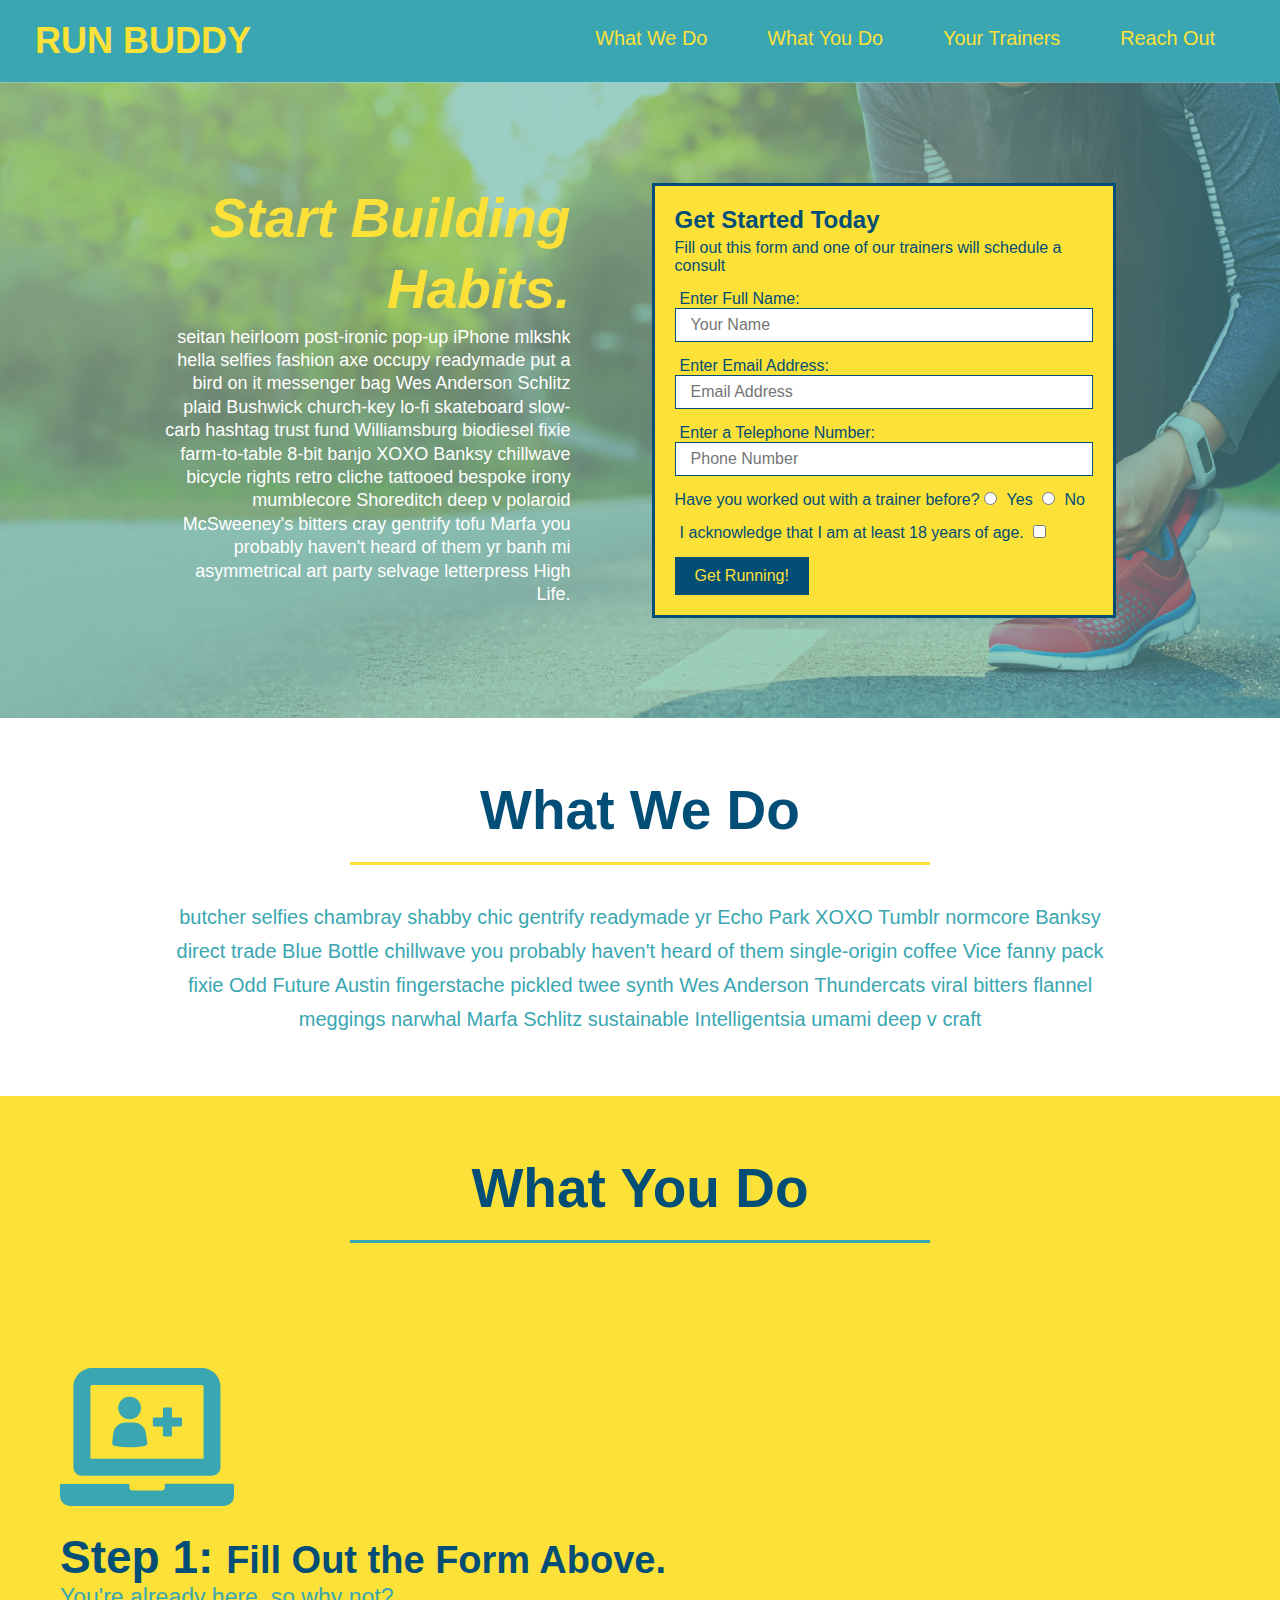
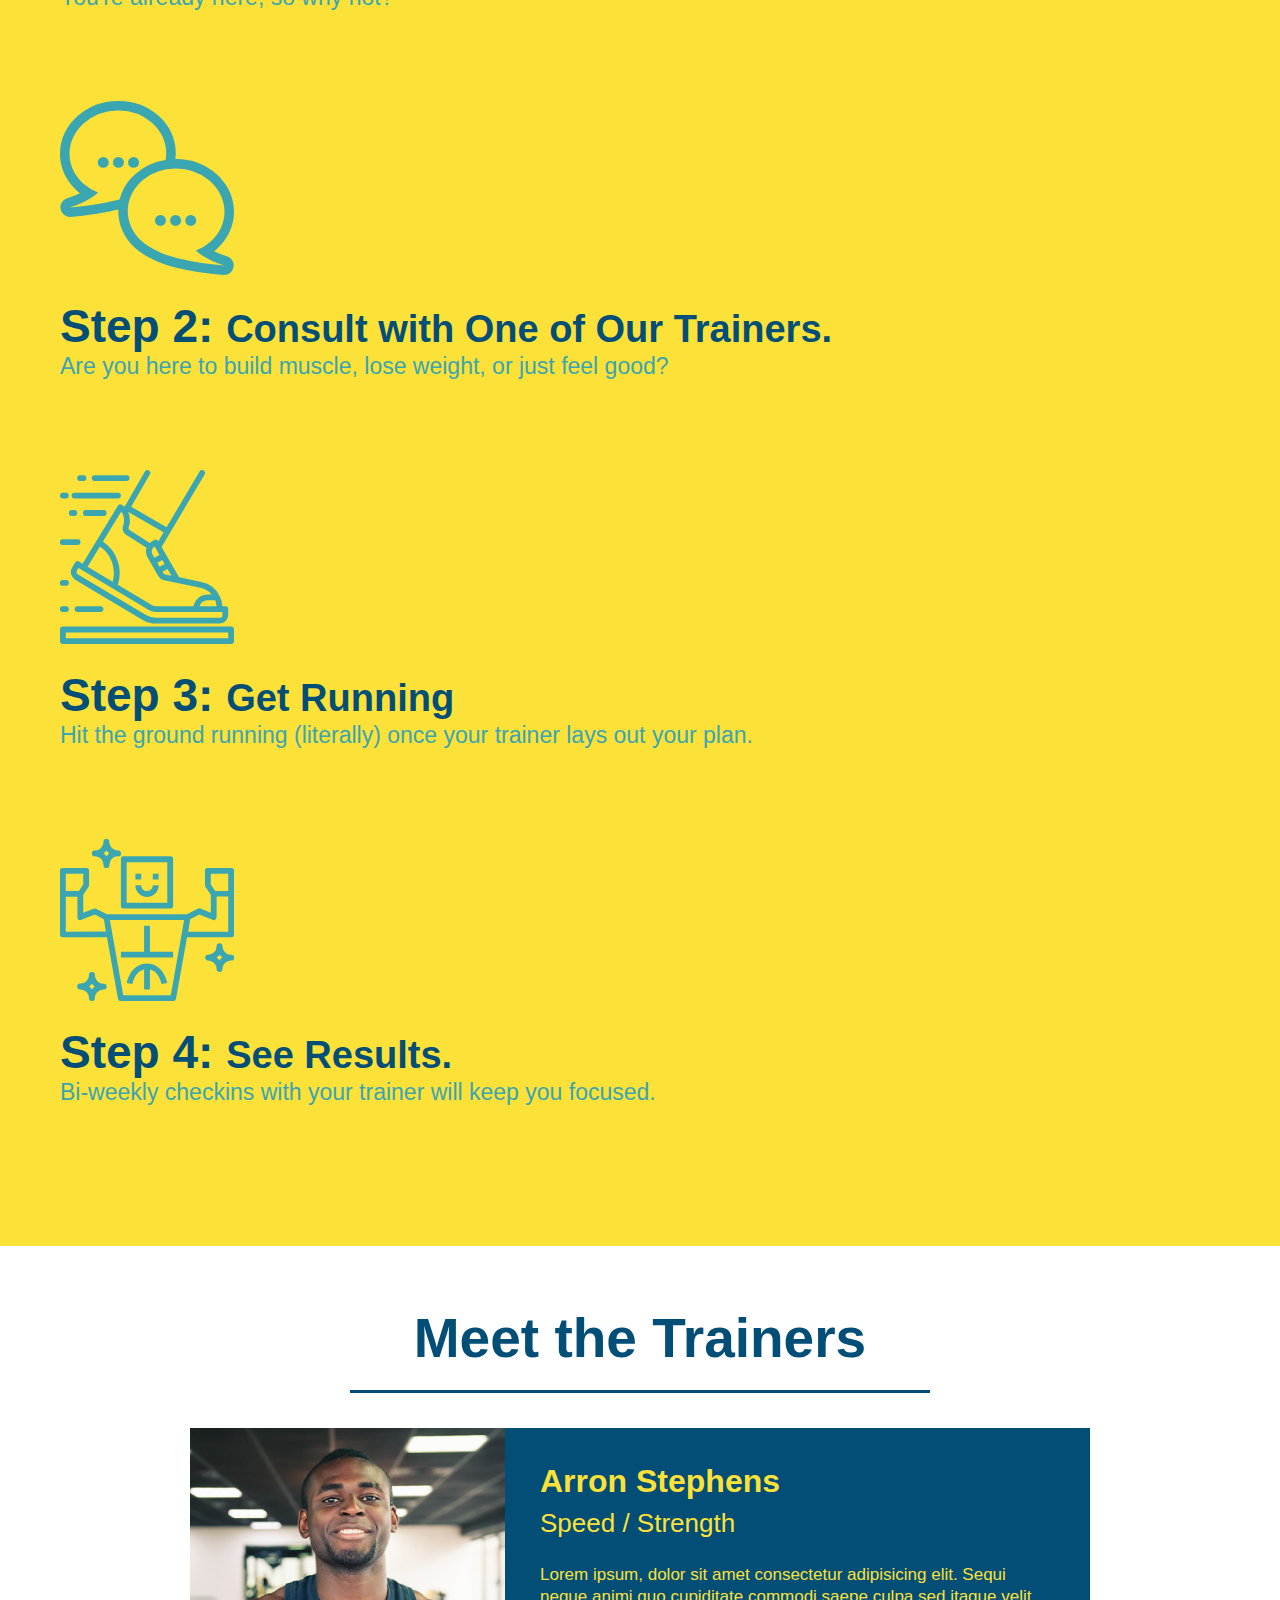
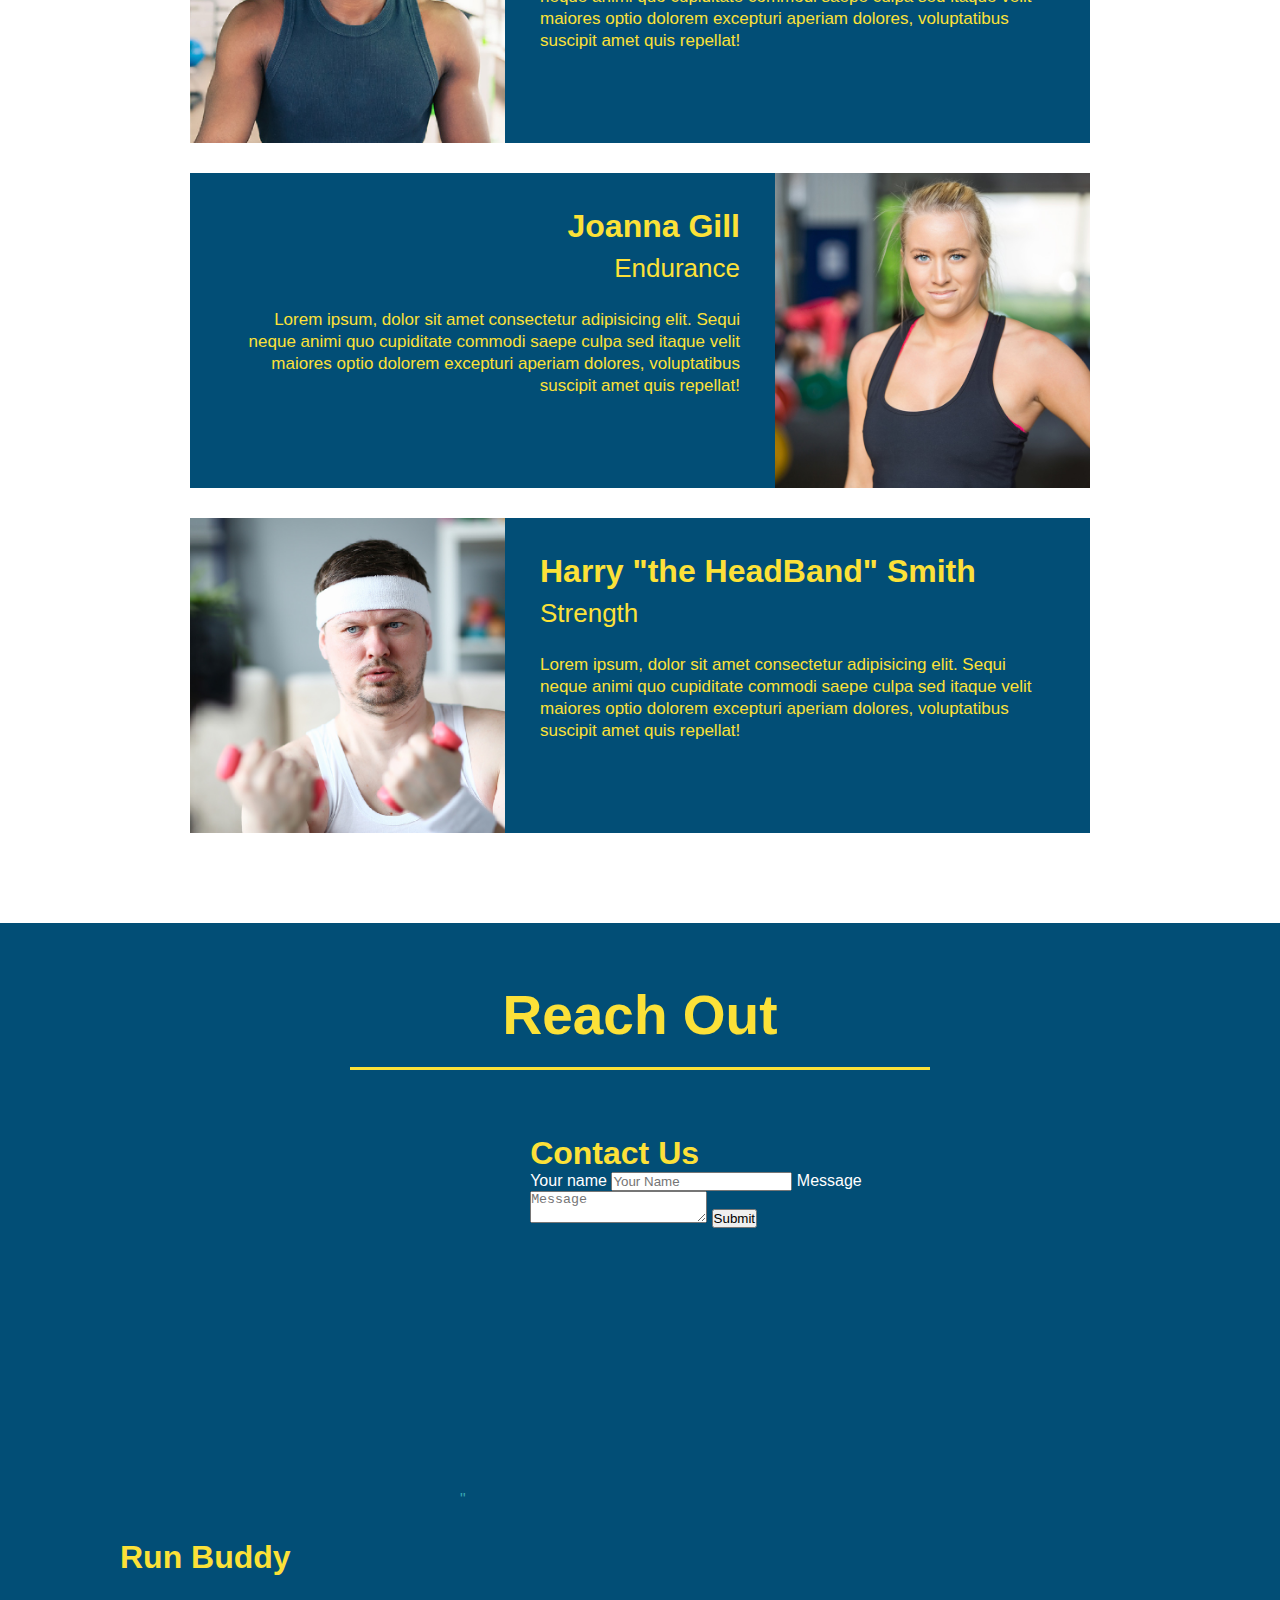
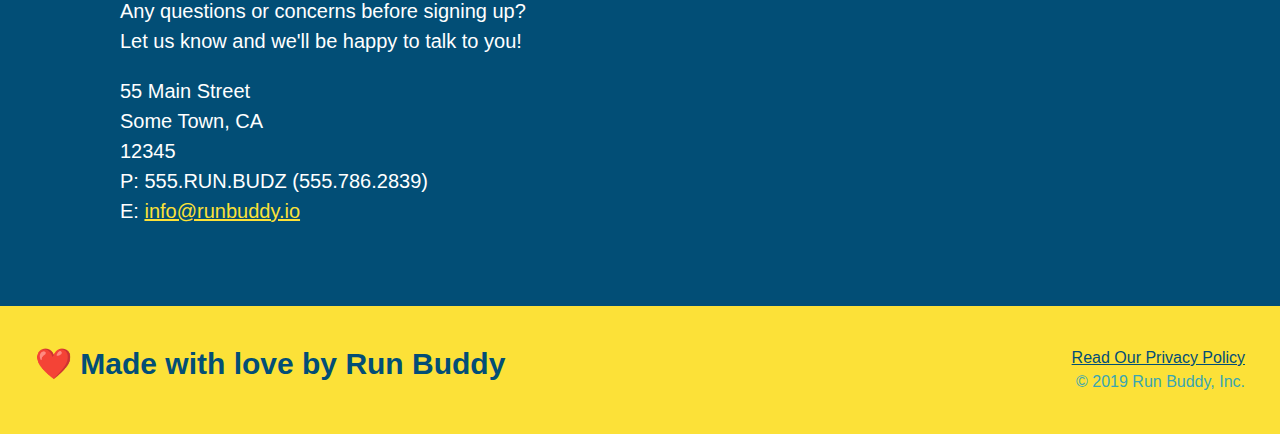
==== index.html @ e4e7d2ee "add flexbox to the section titles" ====
<!DOCTYPE html>
<html lang="en">
    <head> 
        <meta charset="UTF-8" />
        <title>Run Buddy</title>
        <link rel="stylesheet" href="./assets/css/style.css" />
    </head>

    <body>
        <!--Navigation-->
        <header>
            <h1>
                <a href="/">
                RUN BUDDY
                </a>
            </h1>
            <nav>
                <!-- Unordered List Element-->
                <ul>
                    <!-- List Item Element -->
                    <li>
                        <!-- Anchor Element -->
                        <a href="#what-we-do">What We Do</a>
                    </li>
                    <li>
                        <a href="#what-you-do">What You Do</a>
                    </li>
                    <li>
                        <a href="#your-trainers">Your Trainers</a>
                    </li>
                    <li>
                        <a href="#reach-out">Reach Out</a>
                    </li>
                </ul>
            </nav>
        </header>

        <!--hero/jumbotron-->
        <section class="hero">
            <div class="hero-cta">
                <h2>Start Building Habits.</h2>
                <p>seitan heirloom post-ironic pop-up iPhone mlkshk hella selfies fashion axe occupy readymade put a bird on it 
                    messenger bag Wes Anderson Schlitz plaid Bushwick church-key lo-fi skateboard slow-carb hashtag trust fund 
                    Williamsburg biodiesel fixie farm-to-table 8-bit banjo XOXO Banksy chillwave bicycle rights retro cliche 
                    tattooed bespoke irony mumblecore Shoreditch deep v polaroid McSweeney's bitters cray gentrify tofu Marfa 
                    you probably haven't heard of them yr banh mi asymmetrical art party selvage letterpress High Life.
                </p>
            </div>

            <div class="hero-form">
                <h3>Get Started Today</h3>
                <p>Fill out this form and one of our trainers will schedule a consult</p>
            <!--Add Form Element-->
            <form>
                <label for="name">Enter Full Name:</label>
                <input type="text" placeholder="Your Name" name="name" id="name" class="form-input" >
                <label for="email">Enter Email Address:</label>
                <input type="email" placeholder="Email Address" name="email" id="email" class="form-input" >
                <label for="phone">Enter a Telephone Number:</label>
                <input type="tel" placeholder="Phone Number" name="phone" id="phone" class="form-input">
                <p>
                    Have you worked out with a trainer before?
                    <input type="radio" name="trainer-confirm" id="trainer-yes" />
                    <label for="trainer-yes">Yes</label>
                    <input type="radio" name="trainer-confirm" id="trainer-no" />
                    <label for="trainer-no">No</label>
                </p>
                <p>
                    <label for="checkbox" >I acknowledge that I am at least 18 years of age.</label>
                    <input type="checkbox" name="age-confirm" id="checkbox" />
                </p>
                <button type="submit">
                    Get Running!
                </button>
            </form>
            </div>
        </section>
        <!--End of Hero Section-->

        <!--"What We Do" section -->
        <section id="what-we-do" class="intro">
            <div class="flex-row">
                <h2 class="section-title primary-border">
                    What We Do
                </h2>
            </div>

            <div class="flex-row">
                <p>
                    butcher selfies chambray shabby chic gentrify readymade yr Echo Park XOXO Tumblr normcore Banksy direct trade Blue Bottle chillwave you probably haven't heard of them single-origin coffee Vice fanny pack fixie Odd Future Austin fingerstache pickled twee synth Wes Anderson Thundercats viral bitters flannel meggings narwhal Marfa Schlitz sustainable Intelligentsia umami deep v craft
                 </p>
            </div>
        </section>

        <!--"What You Do" section-->
        <section id="What-yo-do" class="steps">
            <div class="flex-row">
                <h2 class="section-title secondary-border">
                    What You Do
                </h2>
            </div>  

            <div>
                <img src= "./assets/images/step-1.svg" alt="" />
                <h3>Step 1: <span>Fill Out the Form Above.</span></h3>
                <p>You're already here, so why not?</p>
            </div>

            <div>
                 <img src= "./assets/images/step-2.svg" alt="" />
                <h3>Step 2: <span>Consult with One of Our Trainers.</span></h3>
                <p>Are you here to build muscle, lose weight, or just feel good?</p>
            </div>

            <div>
                 <img src= "./assets/images/step-3.svg" alt="" />
                <h3>Step 3: <span>Get Running</span></h3>
                <p>Hit the ground running (literally) once your trainer lays out your plan.</p>
            </div>

            <div>
                 <img src= "./assets/images/step-4.svg" alt="" />
                <h3>Step 4: <span>See Results.</span></h3>
                <p>Bi-weekly checkins with your trainer will keep you focused.</p>
            </div>
        </section>

        <!--"Meet the Trainers" section-->
        <section id="your-trainers" class="trainers">
            <div class="flex-row">
                <h2 class="section-title primary-boarder">
                    Meet the Trainers
                </h2>
            </div>
            <!--"First Trainer Bio"-->
            <article class="trainer">
                <img src="./assets/images/trainer-1.jpg" alt="Arron Stephens in his workout clothes, ready to pump iron" />
                <div class="trainer-bio text-left">
                    <h3>Arron Stephens</h3>
                    <h4>Speed / Strength</h4>
                    <p>
                        Lorem ipsum, dolor sit amet consectetur adipisicing elit. Sequi neque animi quo cupiditate commodi saepe culpa sed
                        itaque velit maiores optio dolorem excepturi aperiam dolores, voluptatibus suscipit amet quis repellat!
                    </p>
                </div>
            </article>
            <!--Second Trainer Bio-->
            <article class="trainer">
                <div class="trainer-bio text-right">
                    <h3>Joanna Gill</h3>
                    <h4>Endurance</h4>
                    <p>
                        Lorem ipsum, dolor sit amet consectetur adipisicing elit. Sequi neque animi quo cupiditate commodi saepe culpa sed
                        itaque velit maiores optio dolorem excepturi aperiam dolores, voluptatibus suscipit amet quis repellat!
                    </p>
                </div>
                <img src="./assets/images/trainer-2.jpg" alt="Joanna Gill cooling off after a workout" />
            </article>

            <!--Third Trainer Bio-->
            <article class="trainer">
                <img src="./assets/images/trainer-3.jpg" alt="Harry Smith wearing a headband and lifting comically small pink weights" />
                <div class="trainer-bio text-left">
                    <h3>Harry "the HeadBand" Smith </h3>
                    <h4>Strength</h4>
                    <p>
                        Lorem ipsum, dolor sit amet consectetur adipisicing elit. Sequi neque animi quo cupiditate commodi saepe culpa sed
                        itaque velit maiores optio dolorem excepturi aperiam dolores, voluptatibus suscipit amet quis repellat! 
                    </p>
                </div>
            </article>
        </section>

        <!--"Reach Out" Section-->
        <section id="reach-out" class="contact">
            <div class="flex-row">
                <h2 class="section-title secondary-boarder">
                    Reach Out
                </h2>
            </div>
            
            <div class="contact-info">
                <iframe 
                    src=https://www.google.com/maps/embed?pb=!1m18!1m12!1m3!1d3047.039536191549!2d-85.78601728474898!3d40.208183479389994!2m3!1f0!2f0!3f0!3m2!1i1024!2i768!4f13.1!3m3!1m2!1s0x8814c2c112f967c1%3A0xaa26727227b120d8!2s5912%20W%20700%20N%2C%20Frankton%2C%20IN%2046044!5e0!3m2!1sen!2sus!4v1618188707488!5m2!1sen!2sus"
                    width="600" 
                    height="450" 
                    style="border:0;" 
                    allowfullscreen="" 
                    loading="lazy">
                </iframe>"

                <div class="contact-form">
                    <h3>
                        Contact Us
                    </h3>
                    <form>
                        <label for="contact-name">Your name</label>
                        <input type="text" id="contact-name" placeholder="Your Name" />

                        <label for="contact-message">Message</label>
                        <textarea id="contact-message" placeholder="Message"></textarea>

                        <button type="submit">Submit</button>
                    </form>
                </div>

                <div>
                    <h3>Run Buddy</h3>
                    <p>
                        Any questions or concerns before signing up?
                    <br />
                        Let us know and we'll be happy to talk to you!
                    </p>

                    <address>
                        55 Main Street <br/>
                        Some Town, CA <br/>
                        12345<br />
                        P: 555.RUN.BUDZ (555.786.2839)<br/>
                        E: <a href="mailto:info@runbuddy.io">info@runbuddy.io</a>
                </address>
                
                </div>
            </div>
        </section>

        <!--Footer-->
        <footer>
            <h2>❤️ Made with love by Run Buddy</h2>
            <div>
               <a href="./privacy-policy.html">Read Our Privacy Policy</a><br />
               &copy; 2019 Run Buddy, Inc.
            </div>
        </footer>
    </body>
</html>
---- assets/css/style.css ----
* {
    margin: 0;
    padding: 0;
    box-sizing: border-box;
}
body {
    /* more on this crazy alphanumerical value in a minute! */
    color: #39a6b2;
    font-family: Helvetica, Arial, sans-serif;
}

/* Apply styes to <header> */
header {
    padding: 20px 35px;
    background-color: #39a6b2;
    display: flex;
    justify-content: space-between;
    flex-wrap: wrap;
}

header h1 {
    font-weight: bold;
    font-size: 36px;
    color: #fce138;
    margin: 0;
}

header a {
    text-decoration: none;
    color: #fce138;
}

header nav {
    margin: 7px 0;
}

header nav ul {
    display: flex;
    flex-wrap: wrap;
    justify-content: space-between;
    align-items: center;
    list-style: none;
}

header nav ul li a {
    margin: 0 30px;
    font-weight: lighter;
    font-size: 1.55vw;
}

footer {
    background: #fce138;
    width: 100%;
    padding: 40px 35px;
    display: flex;
    justify-content: space-between;
    flex-wrap: wrap;
}

footer h2 {
    color: #024e76;
    font-size: 30px;
    margin: 0;
}

footer div {
    line-height: 1.5;
    text-align: right;
}

footer a {
    color: #024e76;
}

section {
    padding: 60px;
}

/* Start of Hero Style */
.hero {
    background-image: url("../images/hero-bg.jpg");
    background-size: cover;
    background-position: center; 
    display: flex;
    justify-content: center;
    flex-wrap: wrap;
}
/* End of Hero Style */

/* Hero-CTA Style */
.hero-cta {
    width: 35%;
    text-align: right;
    margin: 3.5%;
    color: #fff;
    font-size: 18px;
    line-height: 1.3;
}
/* End of Hero-cta Style */

.hero-cta h2 {
    font-style: italic;
    font-size: 55px;
    color: #fce138;
}

/*Start of Hero-Form Style */
.hero-form {
    border: 3px solid #024e76;
    background-color: #fce138;
    padding: 20px;
    color: #024e76;
    width: 40%;
    margin: 3.5%;
}
/*End of Hero-Form Style */

/*Start of Hero Form <h3> Styling */
.hero-form h3 {
    font-size: 24px;
    margin: 0;
}

.hero-form p {
    margin: 5px 0 15px 0;
}

.form-input {
    border: 1px solid #024e76;
    display: block;
    padding: 7px 15px;
    font-size: 16px;
    color: #024e76;
    width: 100%;
    margin-bottom: 15px;
}

.hero-form label {
    margin: 0 5px;
}

.hero-form button {
    color:#fce138;
    background-color: #024e76;
    border: none;
    padding: 10px 20px;
    font-size: 16px;
}
/* Hero Styles End */

/*What We Do Section Start */

.intro p {
    line-height: 1.7;
    color: #39a6b2;
    width: 80%;
    font-size: 20px;
    margin: 0 auto;
    text-align: center;
}

.steps {
    background: #fce138;
}

.steps div {
    margin-bottom: 80px;
}

.steps img {
    width: 15%;
    margin: 10px 0;
}

.steps h3 {
    color: #024e76;
    font-size: 46px;
    margin-top: 10px;
}

.steps p {
    color: #39a6b2;
    font-size: 23px;
}

.steps span {
    font-size: 38px;
}

.section-title {
    font-size: 55px;
    color: #024e76;
    border-bottom: 3px solid;
    padding-bottom: 20px;
    text-align: center;
    margin: 0 auto 35px auto;
    width: 50%;
}

.primary-border {
    border-color: #fce138;
}

.secondary-border {
    border-color: #39a6b2;
}

.trainer {
    width: 900px;
    margin: 0 auto 30px auto;
    background: #024e76;
    color: #fce138;
    overflow:auto;
}

.trainer img {
    width: 35%;
    float: left;
}

.trainer-bio {
    padding: 35px;
    float: left;
    width: 65%;
}

.trainer-bio h3 {
    font-size: 32px;
    margin-bottom: 8px;
}

.trainer-bio h4 {
    font-weight: lighter;
    font-size: 26px;
    margin-bottom: 25px;
}

.trainer-bio p {
    font-size: 17px;
    line-height: 1.3;
}

.text-left {
    text-align: left;
}

.text-right {
    text-align: right;
}

.flex-row {
    display: flex;
}

/*Reach Out Styles Start */
.contact {
    background: #024e76;
}

.contact h2 {
    color: #fce138;
}

.contact-info iframe {
    width: 400px;
    height: 400px;
}

.contact-info div {
    width: 410px;
    display: inline-block;
    vertical-align: top;
    text-align: left;
    margin: 30px 0 0 60px;
    color: white;
}
.contact-info h3 {
    color: #fce138;
    font-size: 32px;
}

.contact-info p, 
.contact-info address {
    margin: 20px 0;
    line-height: 1.5;
    font-size: 20px;
    font-style: normal;
}

.contact-info a {
    color: #fce138;
}

/* Reach Out Styles End */
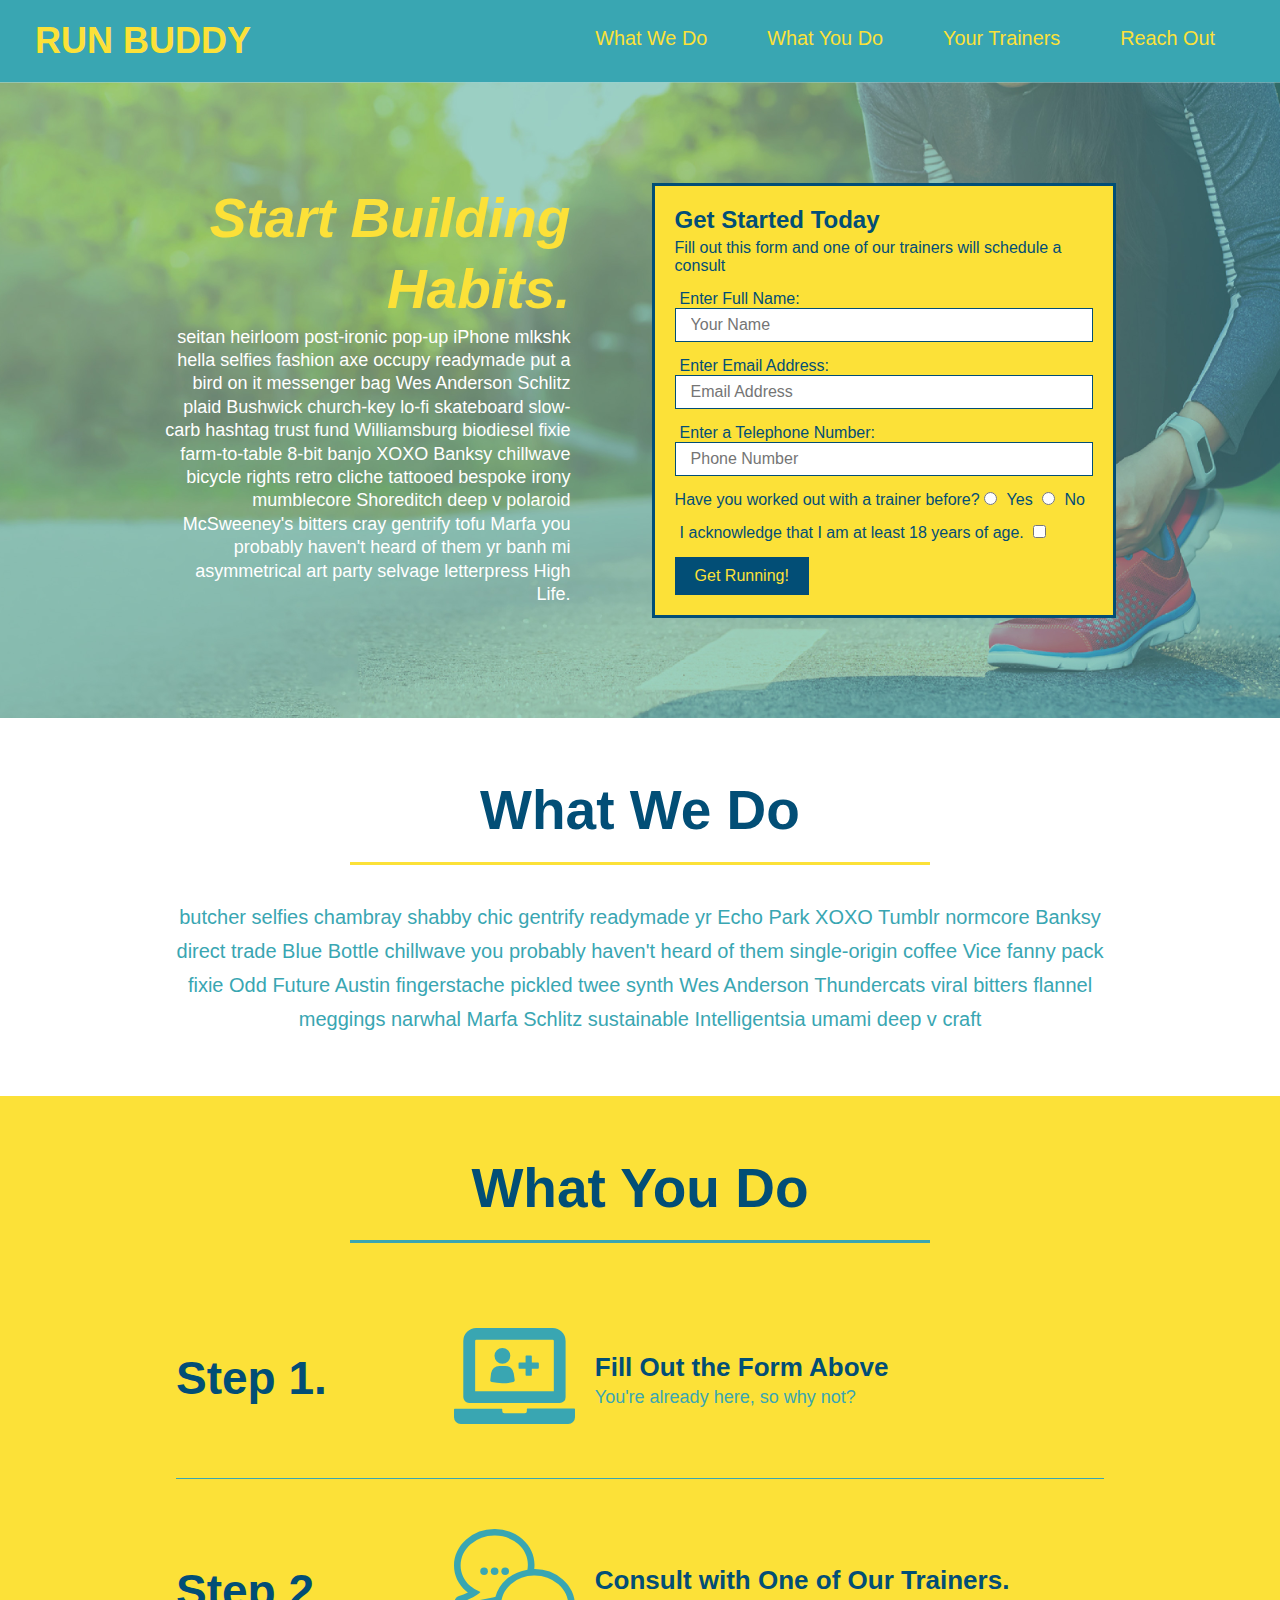
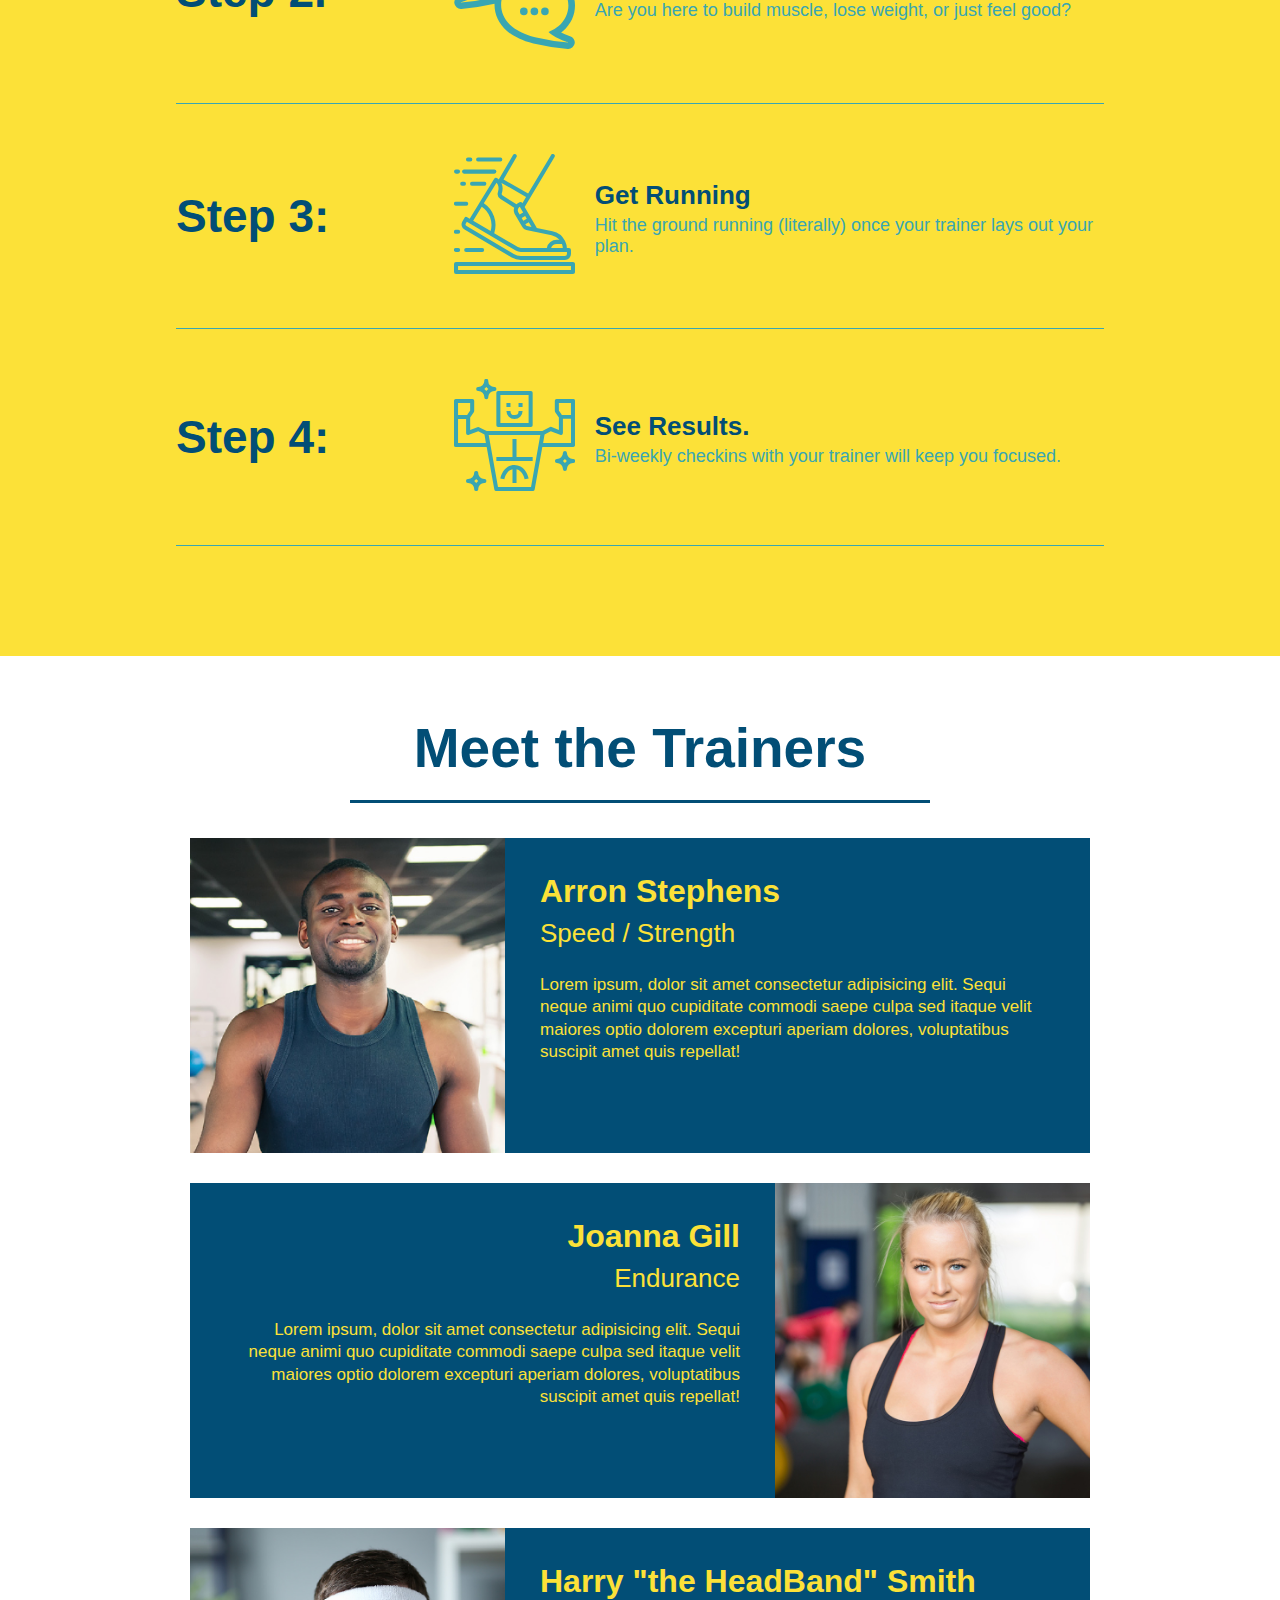
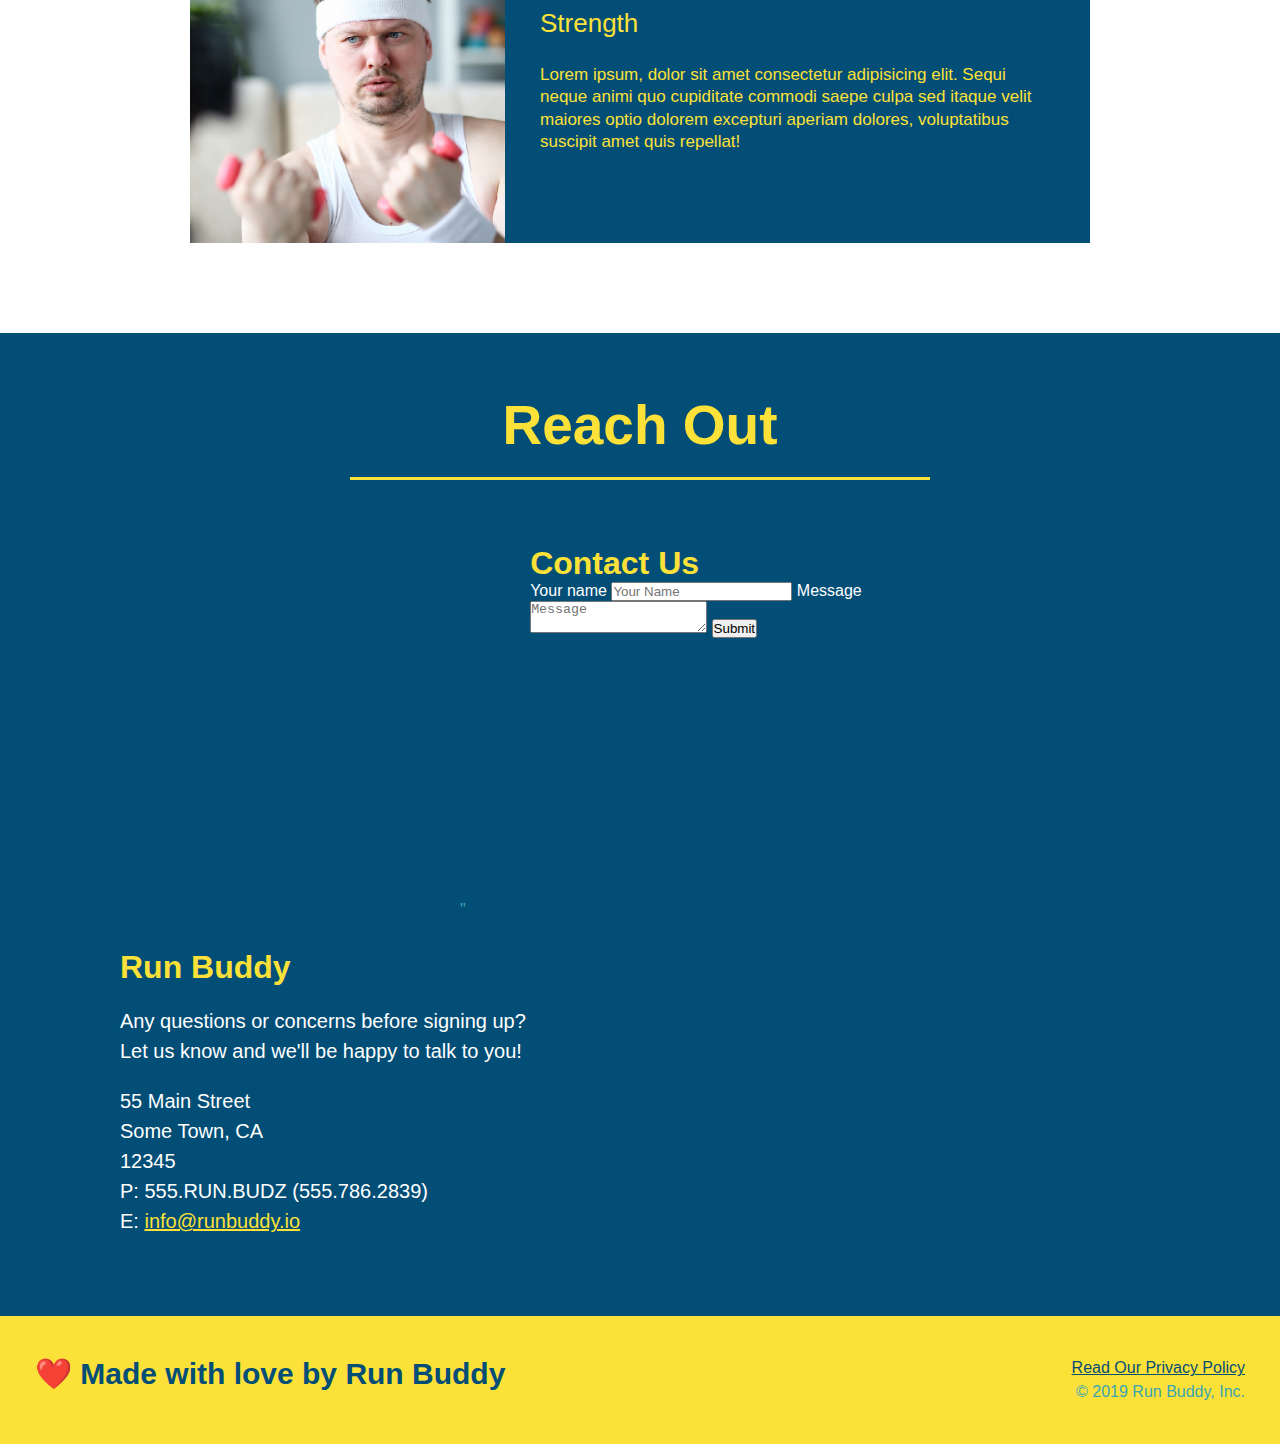
==== commit ac9c65d7: "add flexbox to the steps" ====
--- a/index.html
+++ b/index.html
@@ -100,28 +100,57 @@
                 </h2>
             </div>  
 
-            <div>
-                <img src= "./assets/images/step-1.svg" alt="" />
-                <h3>Step 1: <span>Fill Out the Form Above.</span></h3>
-                <p>You're already here, so why not?</p>
-            </div>
-
-            <div>
-                 <img src= "./assets/images/step-2.svg" alt="" />
-                <h3>Step 2: <span>Consult with One of Our Trainers.</span></h3>
-                <p>Are you here to build muscle, lose weight, or just feel good?</p>
-            </div>
-
-            <div>
-                 <img src= "./assets/images/step-3.svg" alt="" />
-                <h3>Step 3: <span>Get Running</span></h3>
-                <p>Hit the ground running (literally) once your trainer lays out your plan.</p>
-            </div>
-
-            <div>
-                 <img src= "./assets/images/step-4.svg" alt="" />
-                <h3>Step 4: <span>See Results.</span></h3>
-                <p>Bi-weekly checkins with your trainer will keep you focused.</p>
+            <div class="step">
+                <h3>Step 1.</h3>
+                <div class="step-info">
+                    <div class="step-img">
+                        <img src= "./assets/images/step-1.svg" alt="" />
+                    </div>
+                    <div class="step-text">
+                        <h4>Fill Out the Form Above</h4>
+                        <p>You're already here, so why not?</p>
+                    </div>
+                </div>
+            </div>
+
+            <div class="step">
+                <h3>Step 2.</h3>
+                <div class="step-info">
+                    <div class="step-img">
+                        <img src= "./assets/images/step-2.svg" alt="" />
+                    </div>
+                    <div class="step-text">
+                        <h4>Consult with One of Our Trainers.</h4>
+                        <p>Are you here to build muscle, lose weight, or just feel good?</p>
+                    </div>
+                </div>
+
+            </div>
+
+            <div class="step">
+                <h3>Step 3:</h3>
+                <div class="step-info">
+                    <div class="step-img">
+                        <img src= "./assets/images/step-3.svg" alt="" />
+                    </div>
+                    <div class="step-text">
+                        <h4>Get Running</h4>
+                        <p>Hit the ground running (literally) once your trainer lays out your plan.</p>
+                    </div>
+                </div>
+            </div>
+
+            <div class="step">
+                <h3>Step 4:</h3>
+                <div class="step-info">
+                    <div class="step-img">
+                        <img src= "./assets/images/step-4.svg" alt="" />
+                    </div>
+                    <div class="step-text">
+                    <h4>See Results.</h4>
+                    <p>Bi-weekly checkins with your trainer will keep you focused.</p>
+                    </div>
+                </div>
             </div>
         </section>
 
@@ -178,7 +207,7 @@
                     Reach Out
                 </h2>
             </div>
-            
+
             <div class="contact-info">
                 <iframe 
                     src=https://www.google.com/maps/embed?pb=!1m18!1m12!1m3!1d3047.039536191549!2d-85.78601728474898!3d40.208183479389994!2m3!1f0!2f0!3f0!3m2!1i1024!2i768!4f13.1!3m3!1m2!1s0x8814c2c112f967c1%3A0xaa26727227b120d8!2s5912%20W%20700%20N%2C%20Frankton%2C%20IN%2046044!5e0!3m2!1sen!2sus!4v1618188707488!5m2!1sen!2sus"
--- a/assets/css/style.css
+++ b/assets/css/style.css
@@ -163,28 +163,52 @@
     background: #fce138;
 }
 
-.steps div {
-    margin-bottom: 80px;
-}
-
-.steps img {
-    width: 15%;
-    margin: 10px 0;
-}
-
-.steps h3 {
+.step {
+    margin: 50px auto;
+    padding-bottom: 50px;
+    width: 80%;
+    border-bottom: 1px solid #39a6b2;
+    display: flex;
+    flex-wrap: wrap;
+    align-items: center;
+    justify-content: space-between;
+}
+
+.step-info {
+    flex: 2 70%;
+    display: flex;
+    flex-wrap: wrap;
+    align-items: center;
+}
+
+.step-img {
+    flex: 1 12%;
+    margin-right: 20px;
+}
+
+.step-img img {
+    max-width: 100%;
+}
+
+.step-text {
+    flex: 12;
+}
+
+.step h3 {
     color: #024e76;
     font-size: 46px;
-    margin-top: 10px;
-}
-
-.steps p {
+    flex: 1 30%;
+}
+
+.step-text h4 {
+    font-size: 26px;
+    line-height: 1.5;
+    color: #024e76;
+}
+
+.step-text p {
     color: #39a6b2;
-    font-size: 23px;
-}
-
-.steps span {
-    font-size: 38px;
+    font-size: 18px;
 }
 
 .section-title {
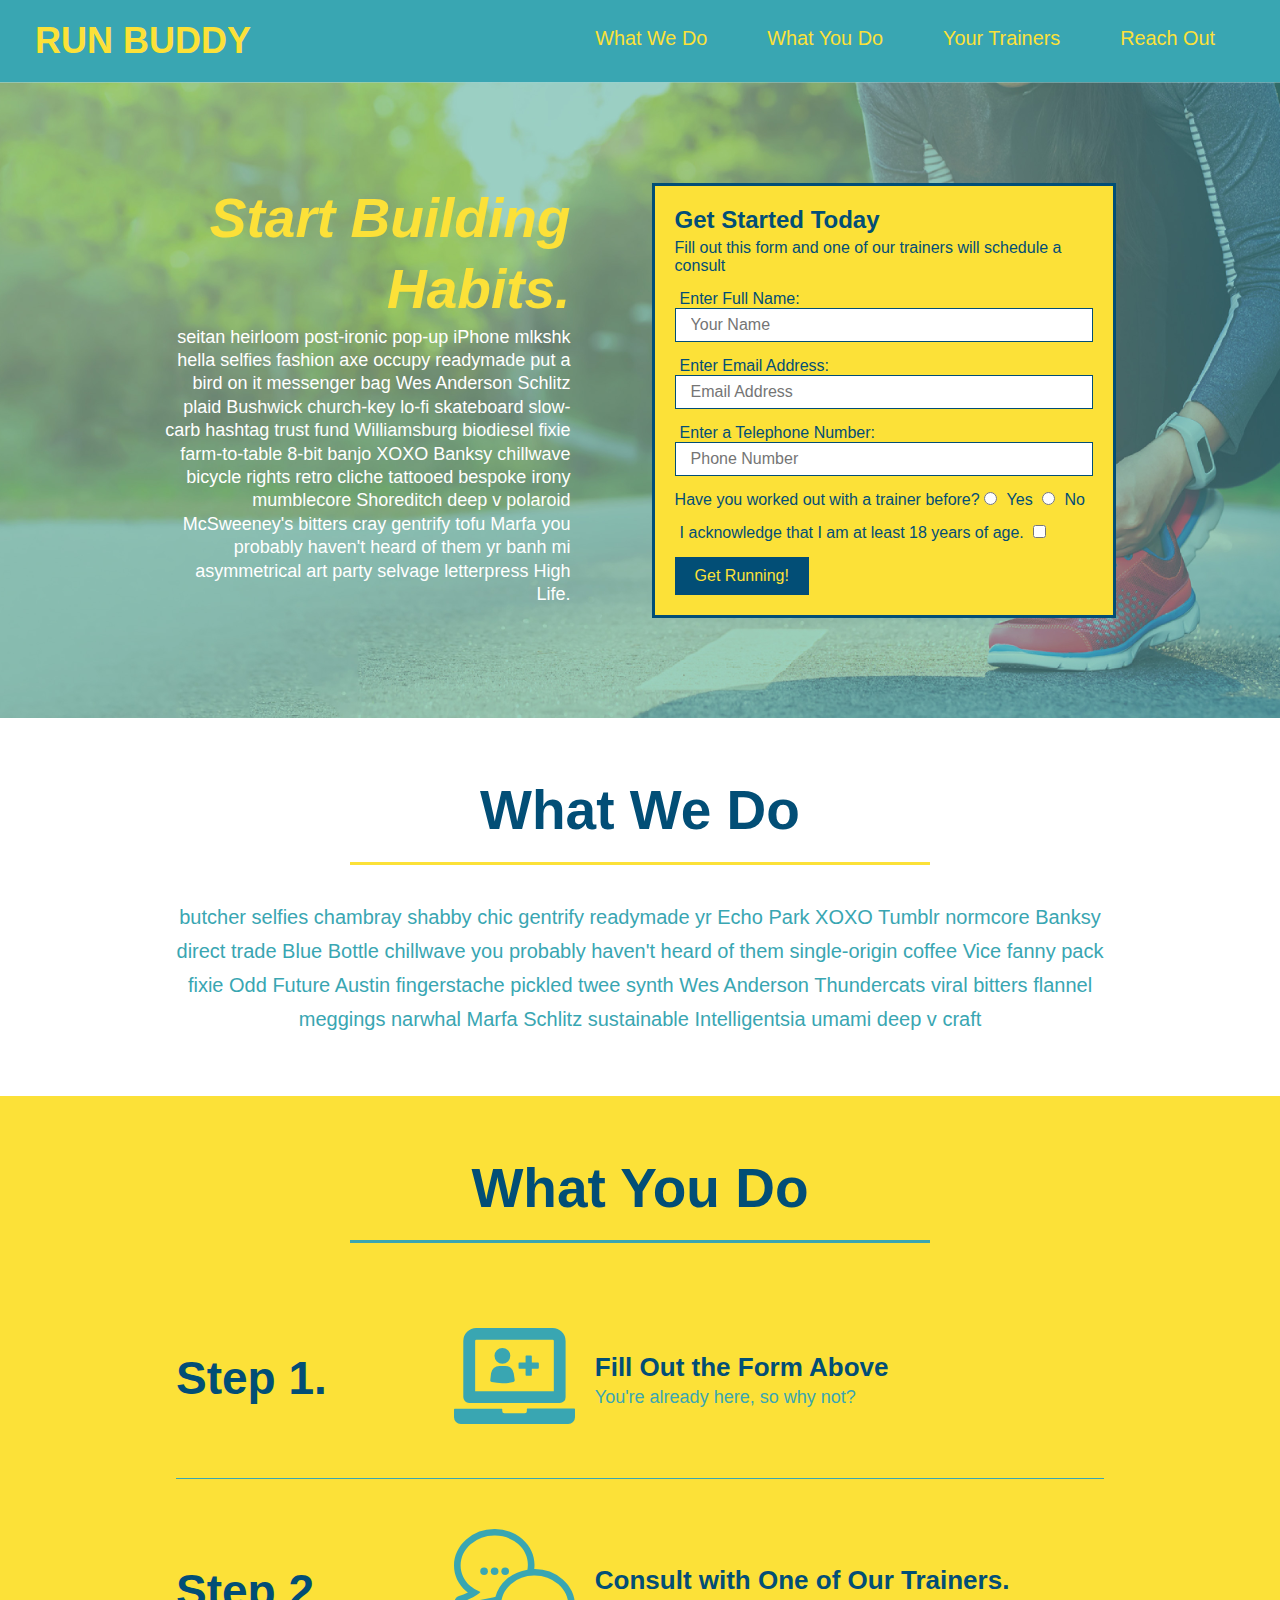
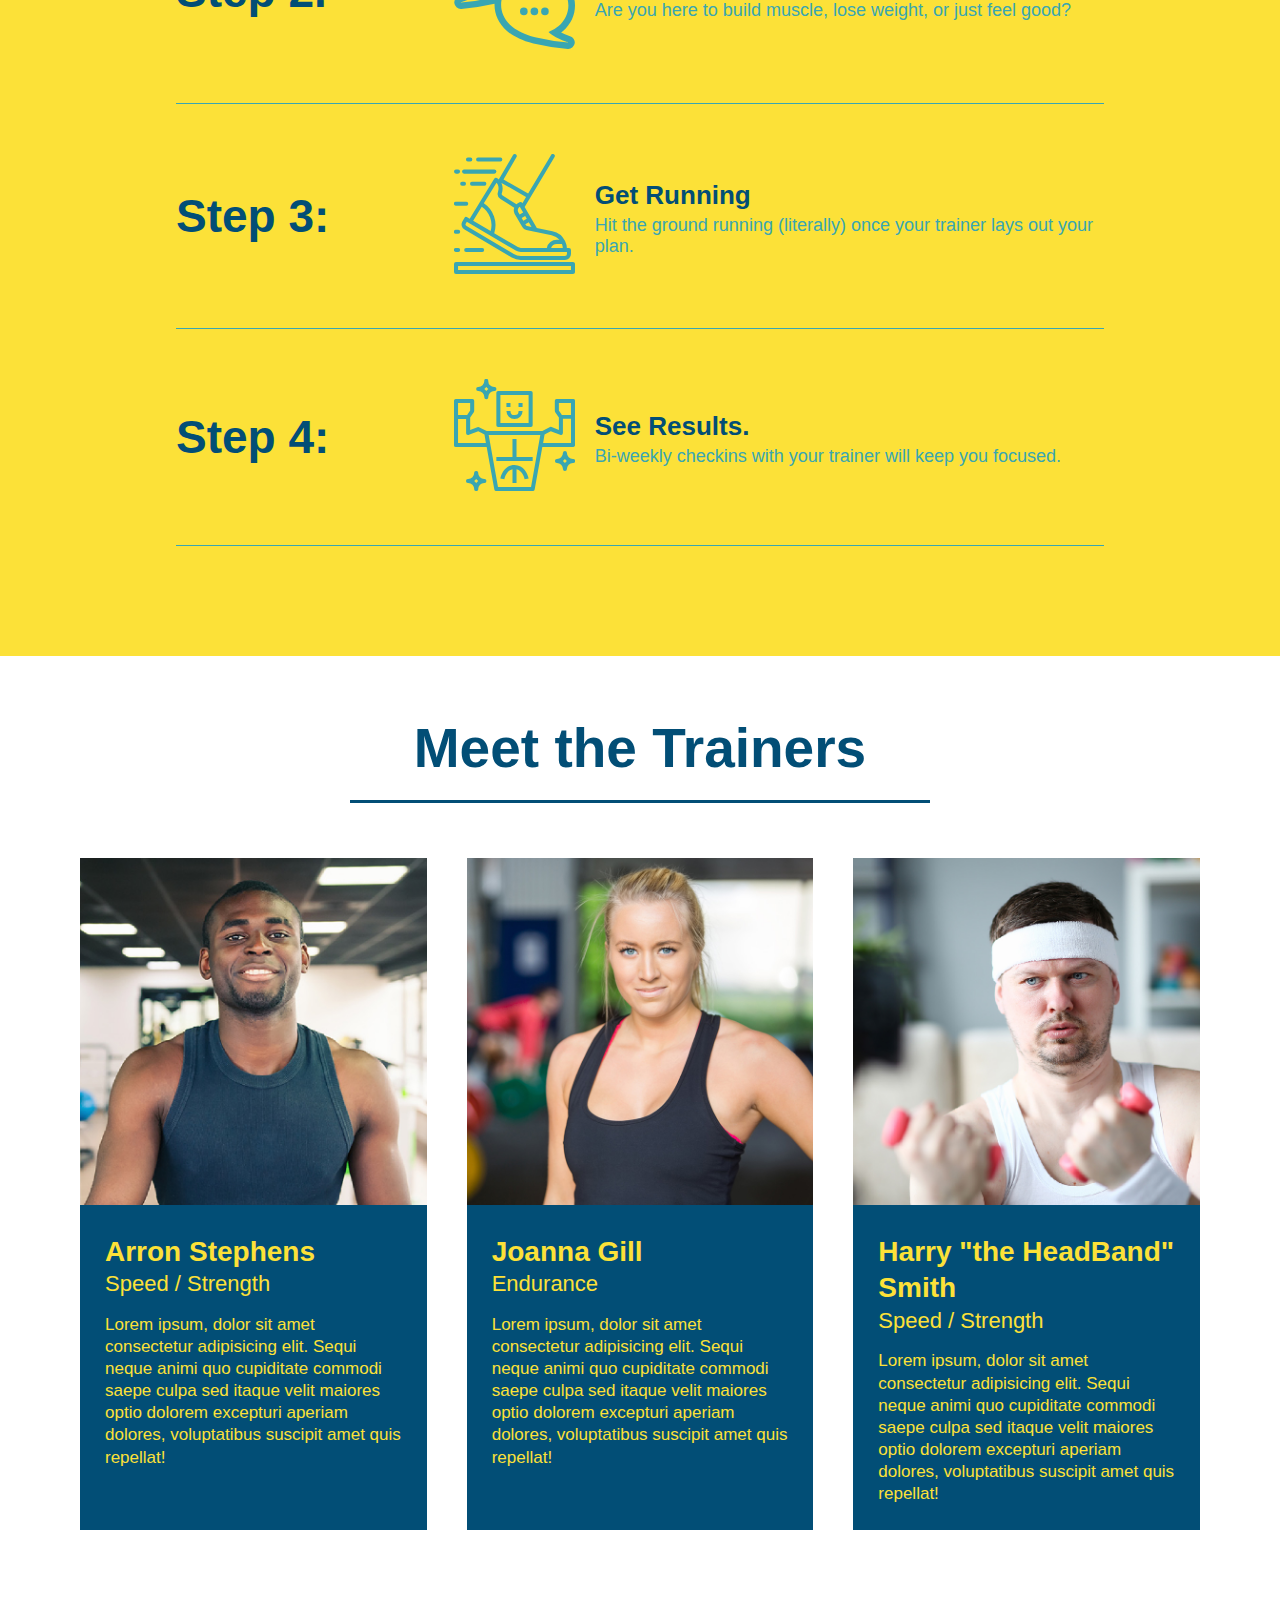
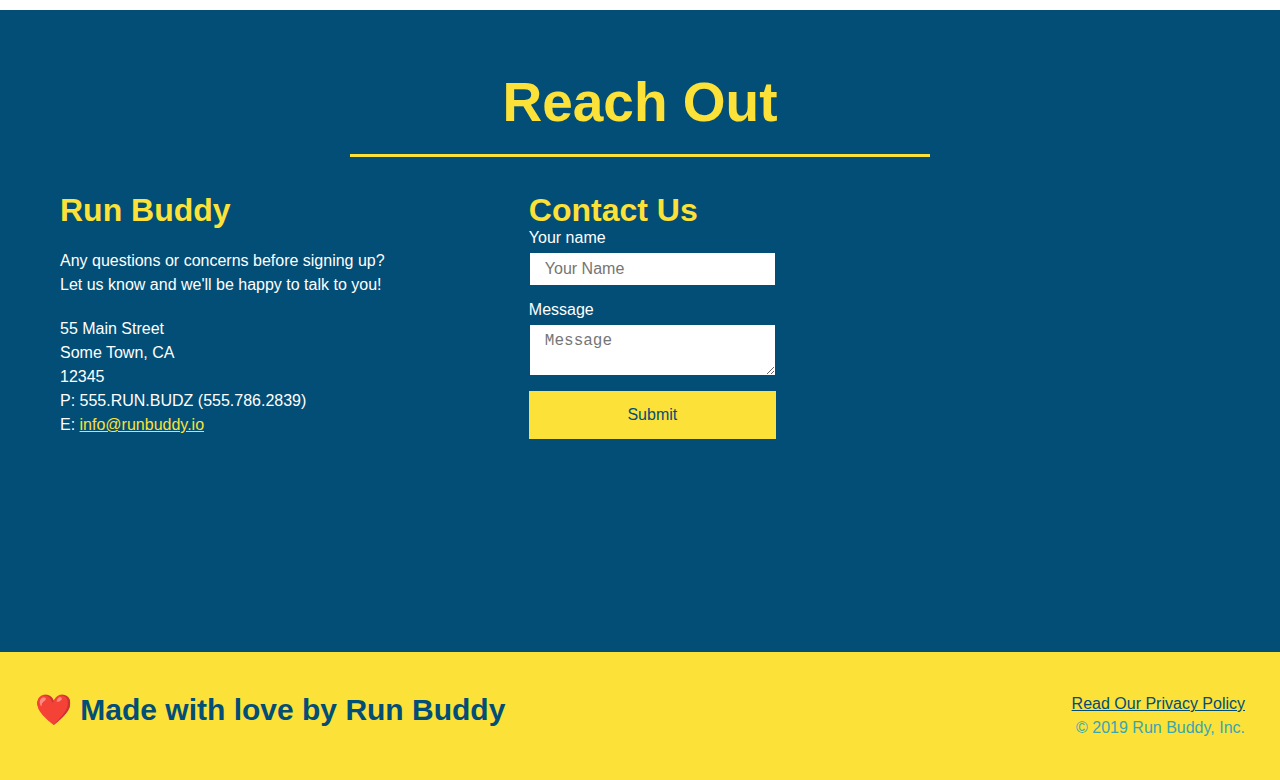
==== commit 92cd9bac: "feature/flexbox done" ====
--- a/index.html
+++ b/index.html
@@ -155,49 +155,54 @@
         </section>
 
         <!--"Meet the Trainers" section-->
-        <section id="your-trainers" class="trainers">
+        <section id="your-trainers">
             <div class="flex-row">
                 <h2 class="section-title primary-boarder">
                     Meet the Trainers
                 </h2>
             </div>
+
             <!--"First Trainer Bio"-->
-            <article class="trainer">
-                <img src="./assets/images/trainer-1.jpg" alt="Arron Stephens in his workout clothes, ready to pump iron" />
-                <div class="trainer-bio text-left">
-                    <h3>Arron Stephens</h3>
-                    <h4>Speed / Strength</h4>
-                    <p>
-                        Lorem ipsum, dolor sit amet consectetur adipisicing elit. Sequi neque animi quo cupiditate commodi saepe culpa sed
-                        itaque velit maiores optio dolorem excepturi aperiam dolores, voluptatibus suscipit amet quis repellat!
-                    </p>
-                </div>
-            </article>
+            <div class="trainers">
+                <article class="trainer">
+                    <img src="./assets/images/trainer-1.jpg" alt="Arron Stephens in his workout clothes, ready to pump iron" />
+                    <div class="trainer-bio">
+                        <h3 class="trainer-name">Arron Stephens</h3>
+                        <h4 class="trainer-role">Speed / Strength</h4>
+                        <p>
+                            Lorem ipsum, dolor sit amet consectetur adipisicing elit. Sequi neque animi quo cupiditate commodi saepe culpa sed
+                            itaque velit maiores optio dolorem excepturi aperiam dolores, voluptatibus suscipit amet quis repellat!
+                        </p>
+                     </div>
+                </article>
+
             <!--Second Trainer Bio-->
-            <article class="trainer">
-                <div class="trainer-bio text-right">
-                    <h3>Joanna Gill</h3>
-                    <h4>Endurance</h4>
-                    <p>
-                        Lorem ipsum, dolor sit amet consectetur adipisicing elit. Sequi neque animi quo cupiditate commodi saepe culpa sed
-                        itaque velit maiores optio dolorem excepturi aperiam dolores, voluptatibus suscipit amet quis repellat!
-                    </p>
-                </div>
-                <img src="./assets/images/trainer-2.jpg" alt="Joanna Gill cooling off after a workout" />
-            </article>
+                <article class="trainer">
+                    <img src="./assets/images/trainer-2.jpg" alt="Joanna Gill cooling off after a workout" />
+                    <div class="trainer-bio">
+                        <h3 class="trainer-name">Joanna Gill</h3>
+                        <h4 class="trainer-role">Endurance</h4>
+                        <p>
+                            Lorem ipsum, dolor sit amet consectetur adipisicing elit. Sequi neque animi quo cupiditate commodi saepe culpa sed
+                            itaque velit maiores optio dolorem excepturi aperiam dolores, voluptatibus suscipit amet quis repellat!
+                        </p>
+                    </div>
+                </article>
 
             <!--Third Trainer Bio-->
-            <article class="trainer">
-                <img src="./assets/images/trainer-3.jpg" alt="Harry Smith wearing a headband and lifting comically small pink weights" />
-                <div class="trainer-bio text-left">
-                    <h3>Harry "the HeadBand" Smith </h3>
-                    <h4>Strength</h4>
-                    <p>
-                        Lorem ipsum, dolor sit amet consectetur adipisicing elit. Sequi neque animi quo cupiditate commodi saepe culpa sed
-                        itaque velit maiores optio dolorem excepturi aperiam dolores, voluptatibus suscipit amet quis repellat! 
-                    </p>
-                </div>
-            </article>
+            
+                <article class="trainer">
+                    <img src="./assets/images/trainer-3.jpg" alt="Harry Smith wearing a headband and lifting comically small pink weights" />
+                    <div class="trainer-bio">
+                        <h3 class="trainer-name">Harry "the HeadBand" Smith </h3>
+                        <h4 class="trainer-role">Speed / Strength</h4>
+                        <p>
+                            Lorem ipsum, dolor sit amet consectetur adipisicing elit. Sequi neque animi quo cupiditate commodi saepe culpa sed
+                            itaque velit maiores optio dolorem excepturi aperiam dolores, voluptatibus suscipit amet quis repellat! 
+                        </p>
+                    </div>
+                </article>
+            </div>
         </section>
 
         <!--"Reach Out" Section-->
@@ -209,30 +214,6 @@
             </div>
 
             <div class="contact-info">
-                <iframe 
-                    src=https://www.google.com/maps/embed?pb=!1m18!1m12!1m3!1d3047.039536191549!2d-85.78601728474898!3d40.208183479389994!2m3!1f0!2f0!3f0!3m2!1i1024!2i768!4f13.1!3m3!1m2!1s0x8814c2c112f967c1%3A0xaa26727227b120d8!2s5912%20W%20700%20N%2C%20Frankton%2C%20IN%2046044!5e0!3m2!1sen!2sus!4v1618188707488!5m2!1sen!2sus"
-                    width="600" 
-                    height="450" 
-                    style="border:0;" 
-                    allowfullscreen="" 
-                    loading="lazy">
-                </iframe>"
-
-                <div class="contact-form">
-                    <h3>
-                        Contact Us
-                    </h3>
-                    <form>
-                        <label for="contact-name">Your name</label>
-                        <input type="text" id="contact-name" placeholder="Your Name" />
-
-                        <label for="contact-message">Message</label>
-                        <textarea id="contact-message" placeholder="Message"></textarea>
-
-                        <button type="submit">Submit</button>
-                    </form>
-                </div>
-
                 <div>
                     <h3>Run Buddy</h3>
                     <p>
@@ -247,9 +228,27 @@
                         12345<br />
                         P: 555.RUN.BUDZ (555.786.2839)<br/>
                         E: <a href="mailto:info@runbuddy.io">info@runbuddy.io</a>
-                </address>
-                
-                </div>
+                    </address>
+
+                </div>
+
+                <div class="contact-form">
+                    <h3>Contact Us</h3>
+                    <form>
+                        <label for="contact-name">Your name</label>
+                        <input type="text" id="contact-name" placeholder="Your Name" />
+
+                        <label for="contact-message">Message</label>
+                        <textarea id="contact-message" placeholder="Message"></textarea>
+
+                        <button type="submit">Submit</button>
+                    </form>
+                </div>
+
+                <iframe 
+                    src="https://www.google.com/maps/embed?pb=!1m18!1m12!1m3!1d3047.039536191549!2d-85.78601728474898!3d40.208183479389994!2m3!1f0!2f0!3f0!3m2!1i1024!2i768!4f13.1!3m3!1m2!1s0x8814c2c112f967c1%3A0xaa26727227b120d8!2s5912%20W%20700%20N%2C%20Frankton%2C%20IN%2046044!5e0!3m2!1sen!2sus!4v1618188707488!5m2!1sen!2sus"
+                    frameborder="0" style="border:0" allowfullscreen>
+                </iframe>
             </div>
         </section>
 
--- a/assets/css/style.css
+++ b/assets/css/style.css
@@ -1,7 +1,7 @@
 * {
+    box-sizing: border-box;
     margin: 0;
     padding: 0;
-    box-sizing: border-box;
 }
 body {
     /* more on this crazy alphanumerical value in a minute! */
@@ -48,6 +48,7 @@
     font-size: 1.55vw;
 }
 
+/* Footer Style Starts */
 footer {
     background: #fce138;
     width: 100%;
@@ -71,7 +72,9 @@
 footer a {
     color: #024e76;
 }
-
+/* End Footer Styles */
+
+/* Style all Section Tags */
 section {
     padding: 60px;
 }
@@ -148,8 +151,26 @@
 }
 /* Hero Styles End */
 
+/* Section Title Styles Start */
+.section-title {
+    font-size: 55px;
+    color: #024e76;
+    border-bottom: 3px solid;
+    padding-bottom: 20px;
+    text-align: center;
+    margin: 0 auto 35px auto;
+    width: 50%;
+}
+
+.primary-border {
+    border-color: #fce138;
+}
+
+.secondary-border {
+    border-color: #39a6b2;
+}
+
 /*What We Do Section Start */
-
 .intro p {
     line-height: 1.7;
     color: #39a6b2;
@@ -174,6 +195,11 @@
     justify-content: space-between;
 }
 
+.step h3 {
+    color: #024e76;
+    font-size: 46px;
+    flex: 1 30%;
+}
 .step-info {
     flex: 2 70%;
     display: flex;
@@ -194,12 +220,6 @@
     flex: 12;
 }
 
-.step h3 {
-    color: #024e76;
-    font-size: 46px;
-    flex: 1 30%;
-}
-
 .step-text h4 {
     font-size: 26px;
     line-height: 1.5;
@@ -211,70 +231,46 @@
     font-size: 18px;
 }
 
-.section-title {
-    font-size: 55px;
-    color: #024e76;
-    border-bottom: 3px solid;
-    padding-bottom: 20px;
-    text-align: center;
-    margin: 0 auto 35px auto;
-    width: 50%;
-}
-
-.primary-border {
-    border-color: #fce138;
-}
-
-.secondary-border {
-    border-color: #39a6b2;
-}
-
+
+
+.trainers {
+    width: 100%;
+    margin: 0 auto;
+    display: flex;
+    flex-wrap: wrap;
+    justify-content: space-around;
+}
 .trainer {
-    width: 900px;
-    margin: 0 auto 30px auto;
+    margin: 20px;
     background: #024e76;
     color: #fce138;
-    overflow:auto;
+    flex: 1;
 }
 
 .trainer img {
-    width: 35%;
-    float: left;
+    width: 100%;
 }
 
 .trainer-bio {
-    padding: 35px;
-    float: left;
-    width: 65%;
+    padding: 25px;
+    line-height: 1.3;
 }
 
 .trainer-bio h3 {
-    font-size: 32px;
-    margin-bottom: 8px;
+    font-size: 28px;
 }
 
 .trainer-bio h4 {
     font-weight: lighter;
-    font-size: 26px;
-    margin-bottom: 25px;
+    font-size: 22px;
+    margin-bottom: 15px;
 }
 
 .trainer-bio p {
     font-size: 17px;
-    line-height: 1.3;
-}
-
-.text-left {
-    text-align: left;
-}
-
-.text-right {
-    text-align: right;
-}
-
-.flex-row {
-    display: flex;
-}
+}
+
+
 
 /*Reach Out Styles Start */
 .contact {
@@ -285,17 +281,22 @@
     color: #fce138;
 }
 
+.contact-info {
+    display: flex;
+    justify-content: space-between;
+    flex-wrap: wrap;
+}
+
+.contact-infor > * {
+    flex: 1;
+    margin: 15px;
+}
+
 .contact-info iframe {
-    width: 400px;
     height: 400px;
 }
 
 .contact-info div {
-    width: 410px;
-    display: inline-block;
-    vertical-align: top;
-    text-align: left;
-    margin: 30px 0 0 60px;
     color: white;
 }
 .contact-info h3 {
@@ -303,16 +304,47 @@
     font-size: 32px;
 }
 
-.contact-info p, 
-.contact-info address {
+.contact-info p, .contact-info address {
     margin: 20px 0;
     line-height: 1.5;
-    font-size: 20px;
+    font-size: 16px;
     font-style: normal;
 }
 
+.contact-form input, .contact-form textarea {
+    border: 1px solid #024e76;
+    display: block;
+    padding: 7px 15px;
+    font-size: 16px;
+    color: #024e76;
+    width: 100%;
+    margin-bottom: 15px;
+    margin-top: 5px;
+}
+
+.contact-form button {
+    width: 100%;
+    border: none;
+    background: #fce138;
+    color: #024e76;
+    text-align: center;
+    padding: 15px 0;
+    font-size: 16px;
+}
 .contact-info a {
     color: #fce138;
 }
-
-/* Reach Out Styles End */+/* Reach Out Styles End */
+
+/* Utilities Start */
+.text-left {
+    text-align: left;
+}
+
+.text-right {
+    text-align: right;
+}
+
+.flex-row {
+    display: flex;
+}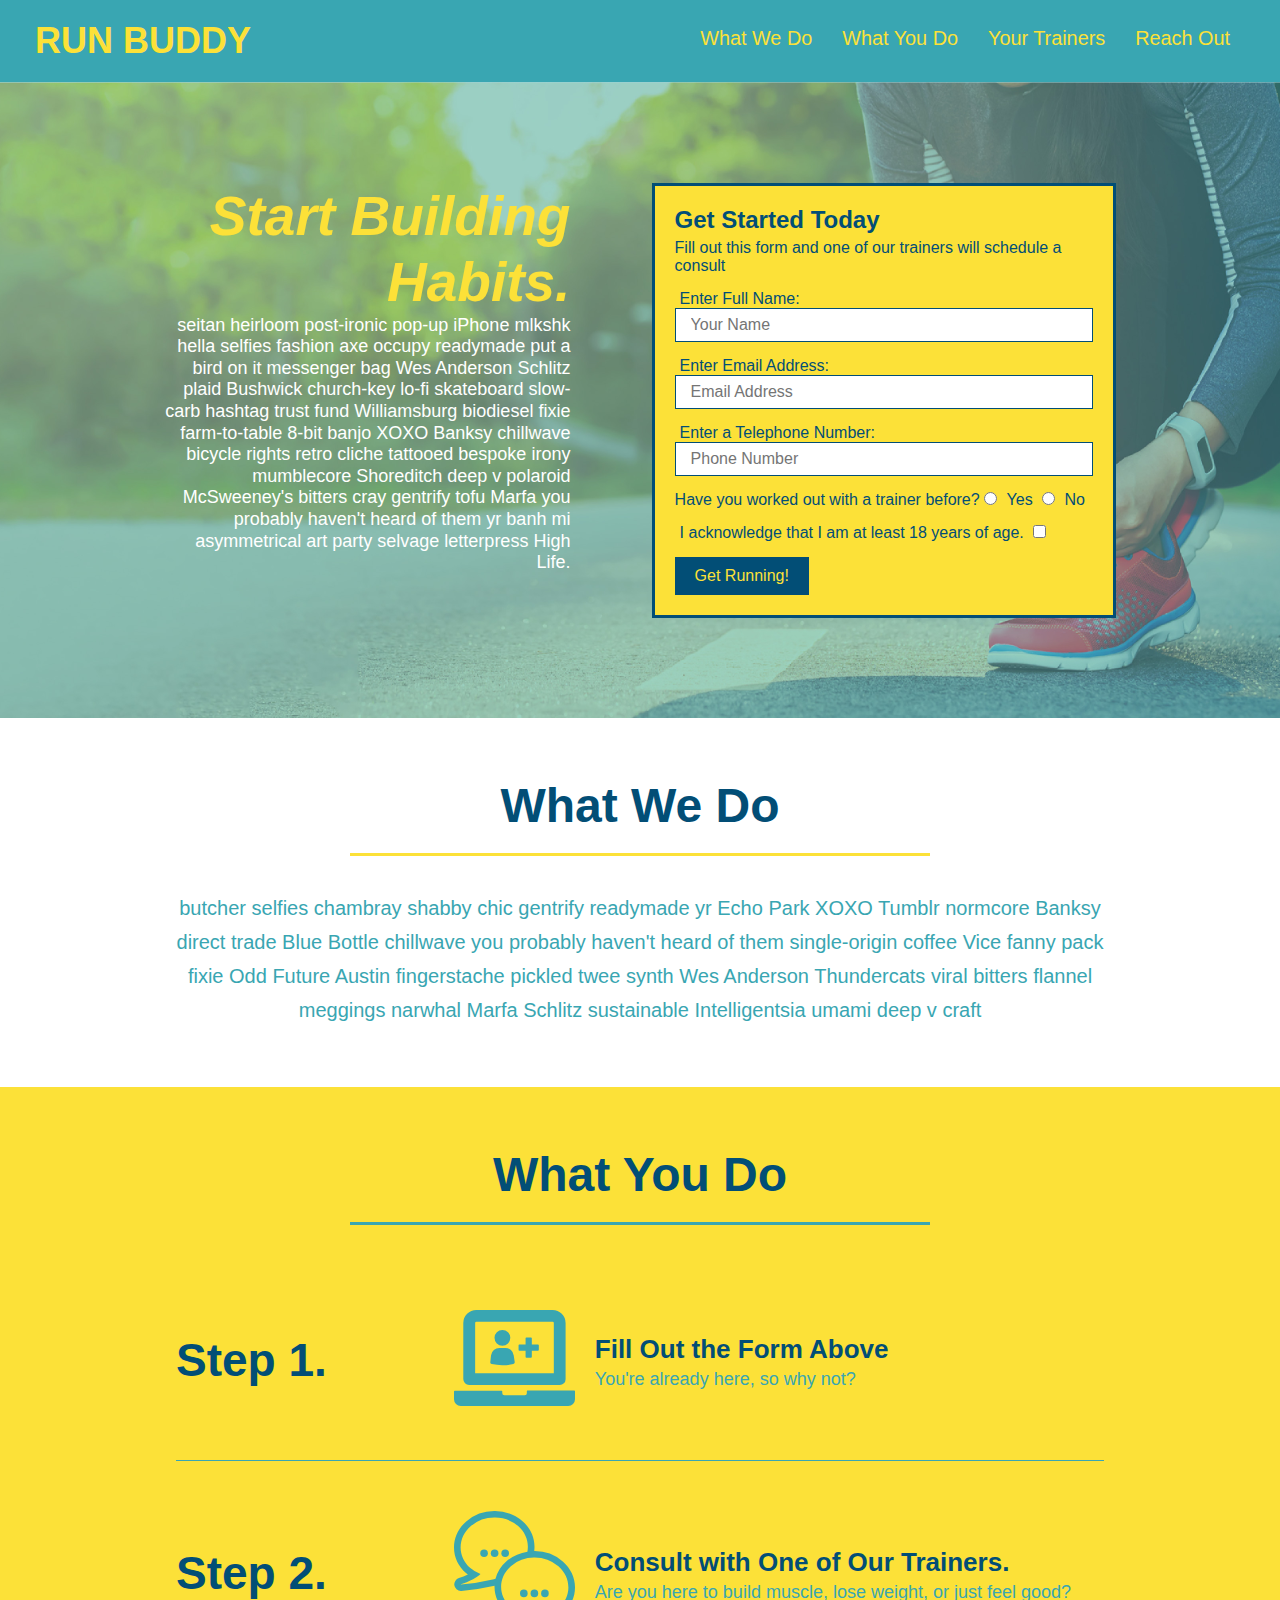
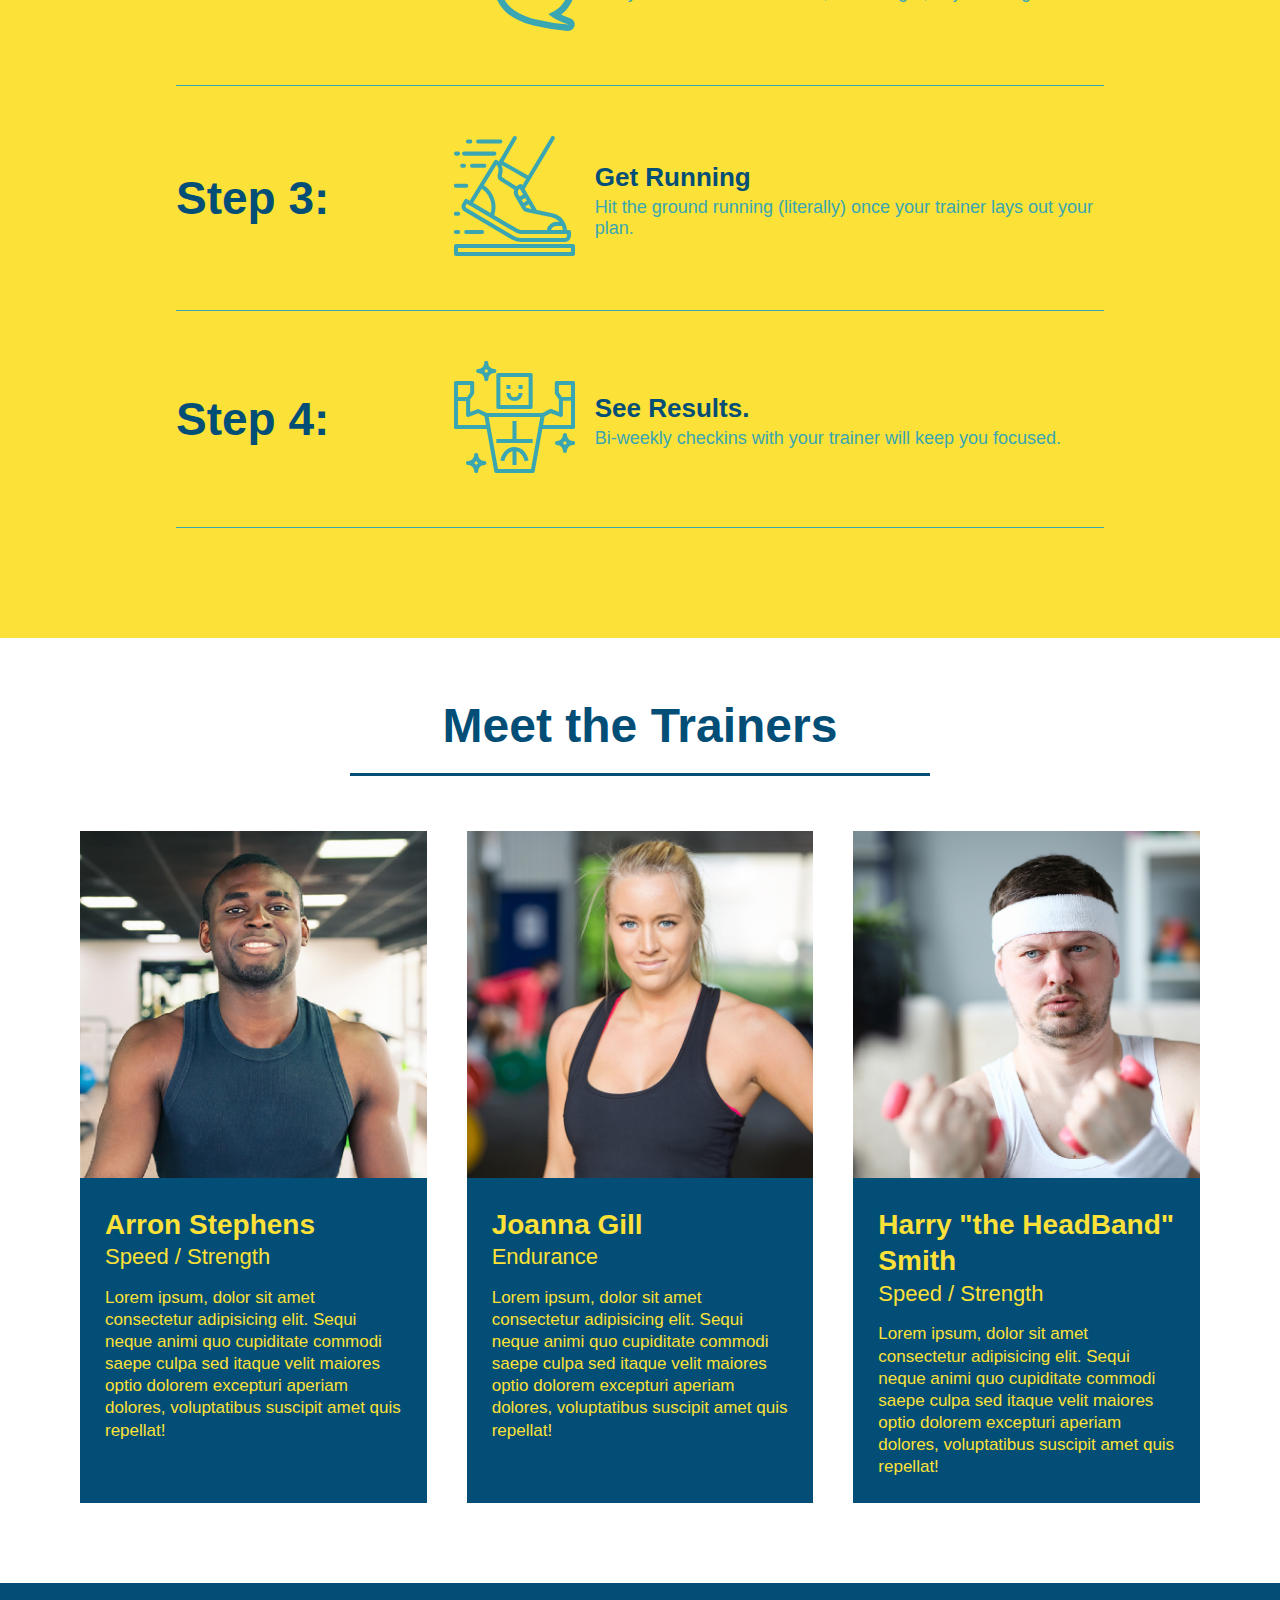
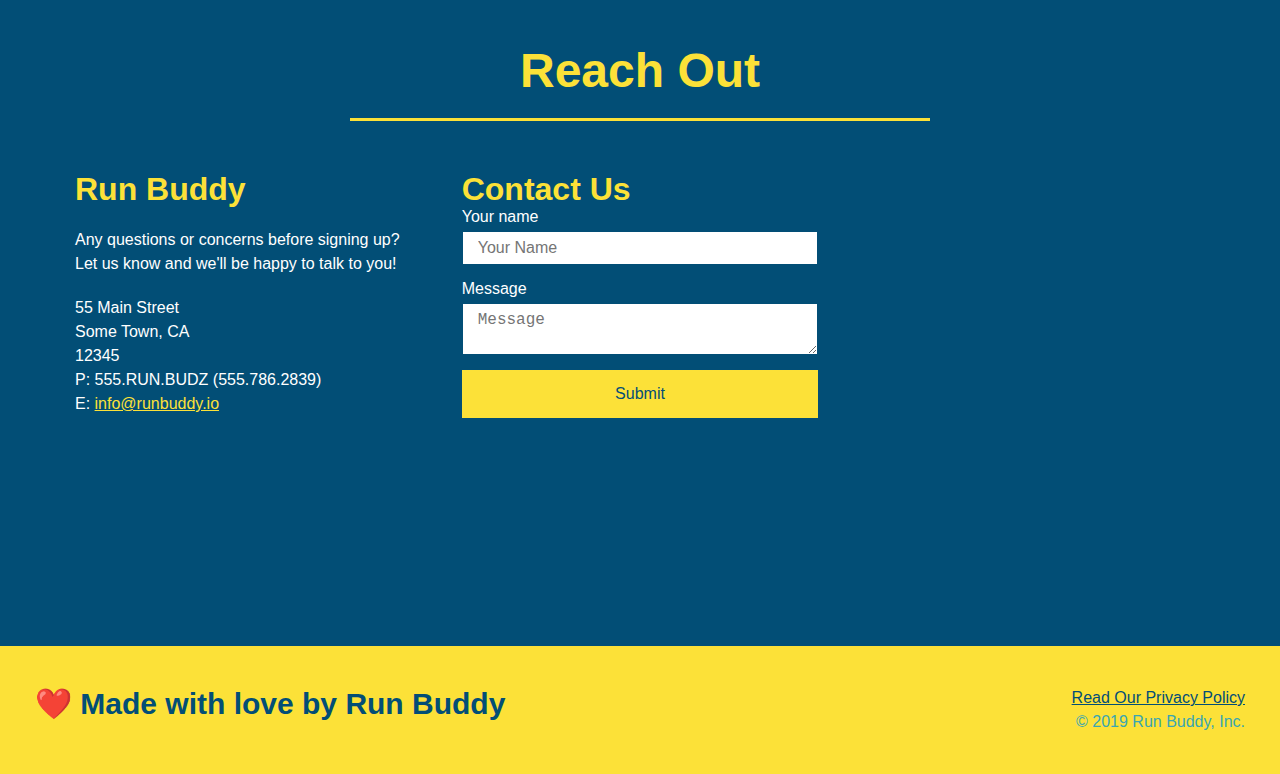
==== commit e8dead25: "980 px media query complete" ====
--- a/index.html
+++ b/index.html
@@ -2,6 +2,7 @@
 <html lang="en">
     <head> 
         <meta charset="UTF-8" />
+        <meta name="viewport" content="width=device-width", initial-scale=1.0 />
         <title>Run Buddy</title>
         <link rel="stylesheet" href="./assets/css/style.css" />
     </head>
--- a/assets/css/style.css
+++ b/assets/css/style.css
@@ -43,7 +43,7 @@
 }
 
 header nav ul li a {
-    margin: 0 30px;
+    padding: 1px 15px;
     font-weight: lighter;
     font-size: 1.55vw;
 }
@@ -87,6 +87,7 @@
     display: flex;
     justify-content: center;
     flex-wrap: wrap;
+    align-items: flex-start;
 }
 /* End of Hero Style */
 
@@ -97,7 +98,7 @@
     margin: 3.5%;
     color: #fff;
     font-size: 18px;
-    line-height: 1.3;
+    line-height: 1.2;
 }
 /* End of Hero-cta Style */
 
@@ -153,7 +154,7 @@
 
 /* Section Title Styles Start */
 .section-title {
-    font-size: 55px;
+    font-size: 48px;
     color: #024e76;
     border-bottom: 3px solid;
     padding-bottom: 20px;
@@ -231,8 +232,6 @@
     font-size: 18px;
 }
 
-
-
 .trainers {
     width: 100%;
     margin: 0 auto;
@@ -287,7 +286,7 @@
     flex-wrap: wrap;
 }
 
-.contact-infor > * {
+.contact-info > * {
     flex: 1;
     margin: 15px;
 }
@@ -347,4 +346,63 @@
 
 .flex-row {
     display: flex;
+}
+
+/* MEDIA QUERY FOR SMALLER DESKTOP SCREENS AND SMALLER */
+@media screen and (max-wdidth: 980px) {
+    header {
+        padding-bottom: 0;
+        justify-content: center;
+    }
+
+    header h1 {
+        width: 100%;
+        text-align: center;
+    }
+
+    header nav ul {
+        margin-top: 20px;
+        width: 100%;
+        justify-content: center;
+    }
+
+    header nav ul li a {
+        font-size: 20px;
+    }
+
+    footer h2, footer div {
+        text-align: center;
+        width: 100%;
+    }
+
+    .hero-cta, .hero-form {
+        width: 100%;
+    }
+
+    .hero-cta {
+        text-align: center;
+    }
+
+    .section-title {
+        width: 80%;
+    }
+
+    .trainer {
+        flex: 0 70%;
+    }
+
+    .contact-info iframe {
+        flex: 1 100%;
+    }
+}
+
+/* MEDIA QUERY FOR TABLETS AND SMALLER */
+@media screen and (max-width: 768px) {
+    
+}
+
+/* MEDIA QUERY FOR MOBILE PHONES AND SMALLER */
+@media screen and (max-width: 575px) {
+ 
+
 }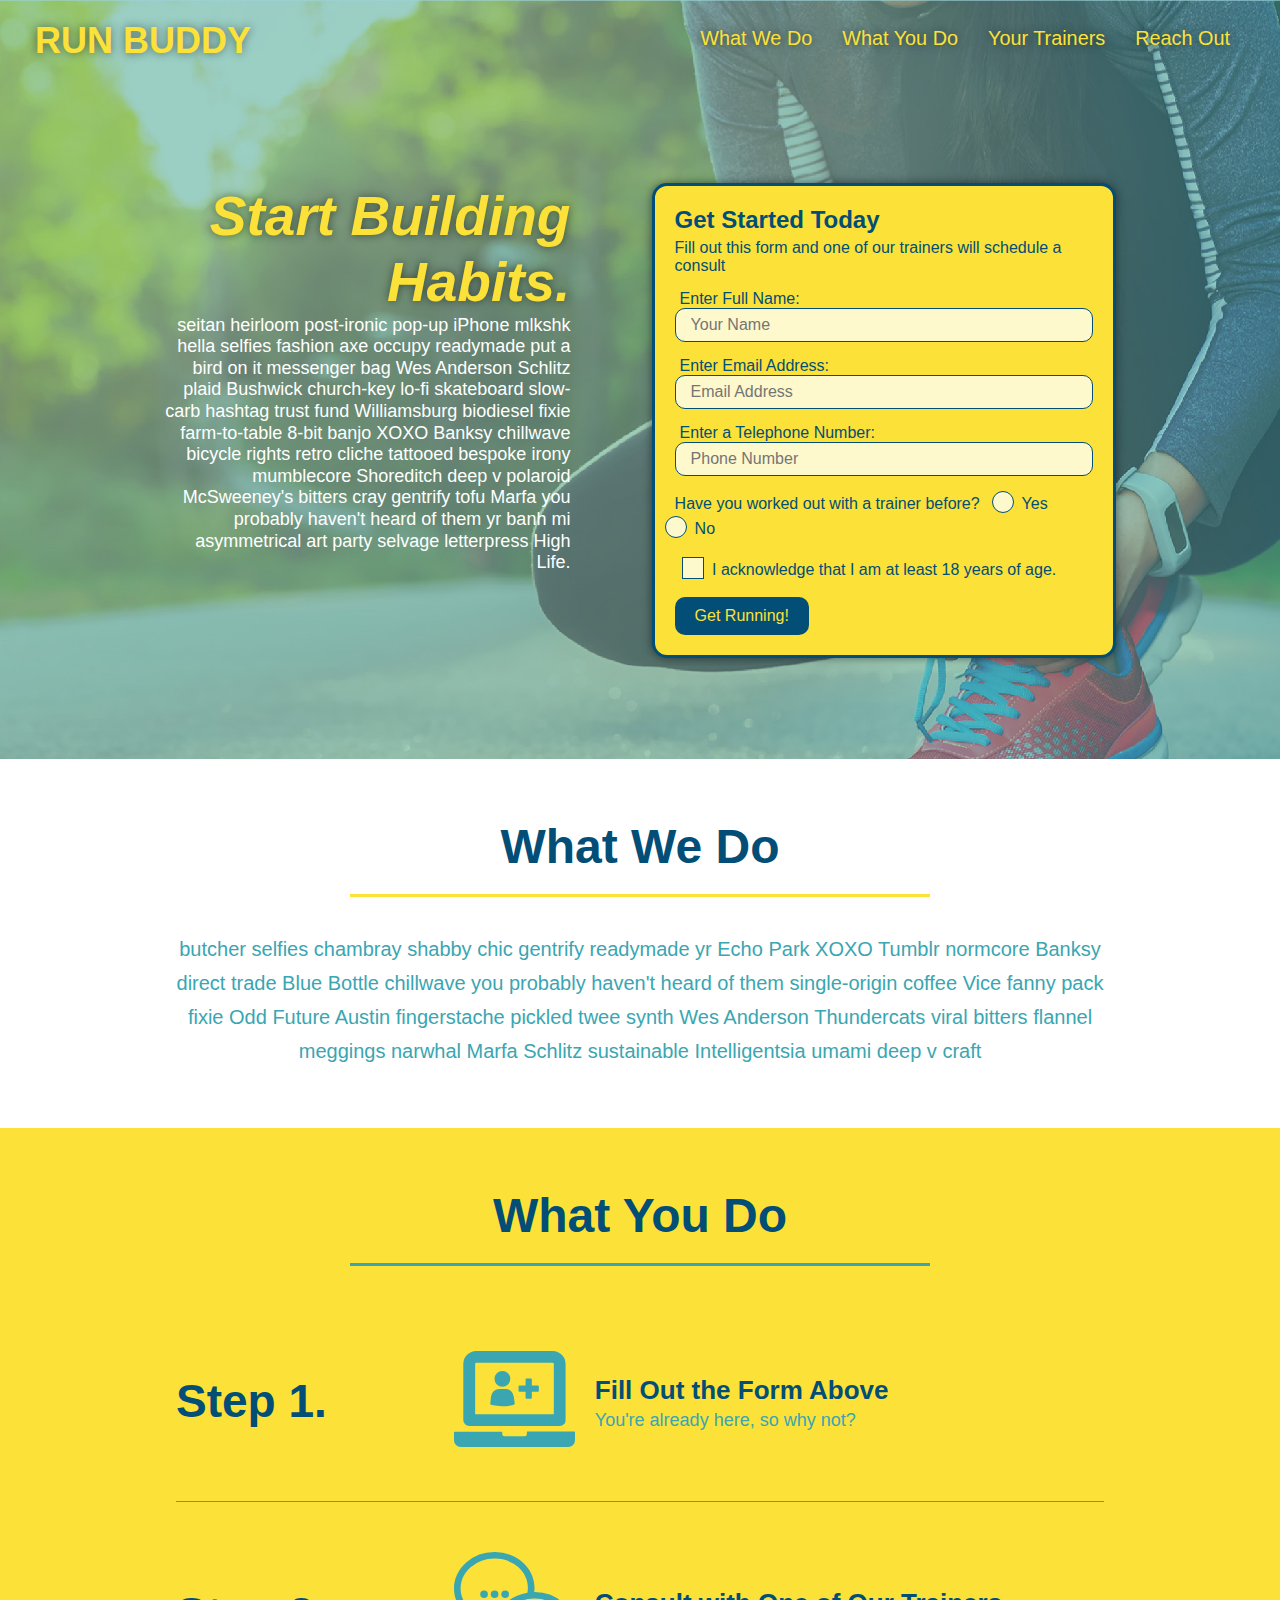
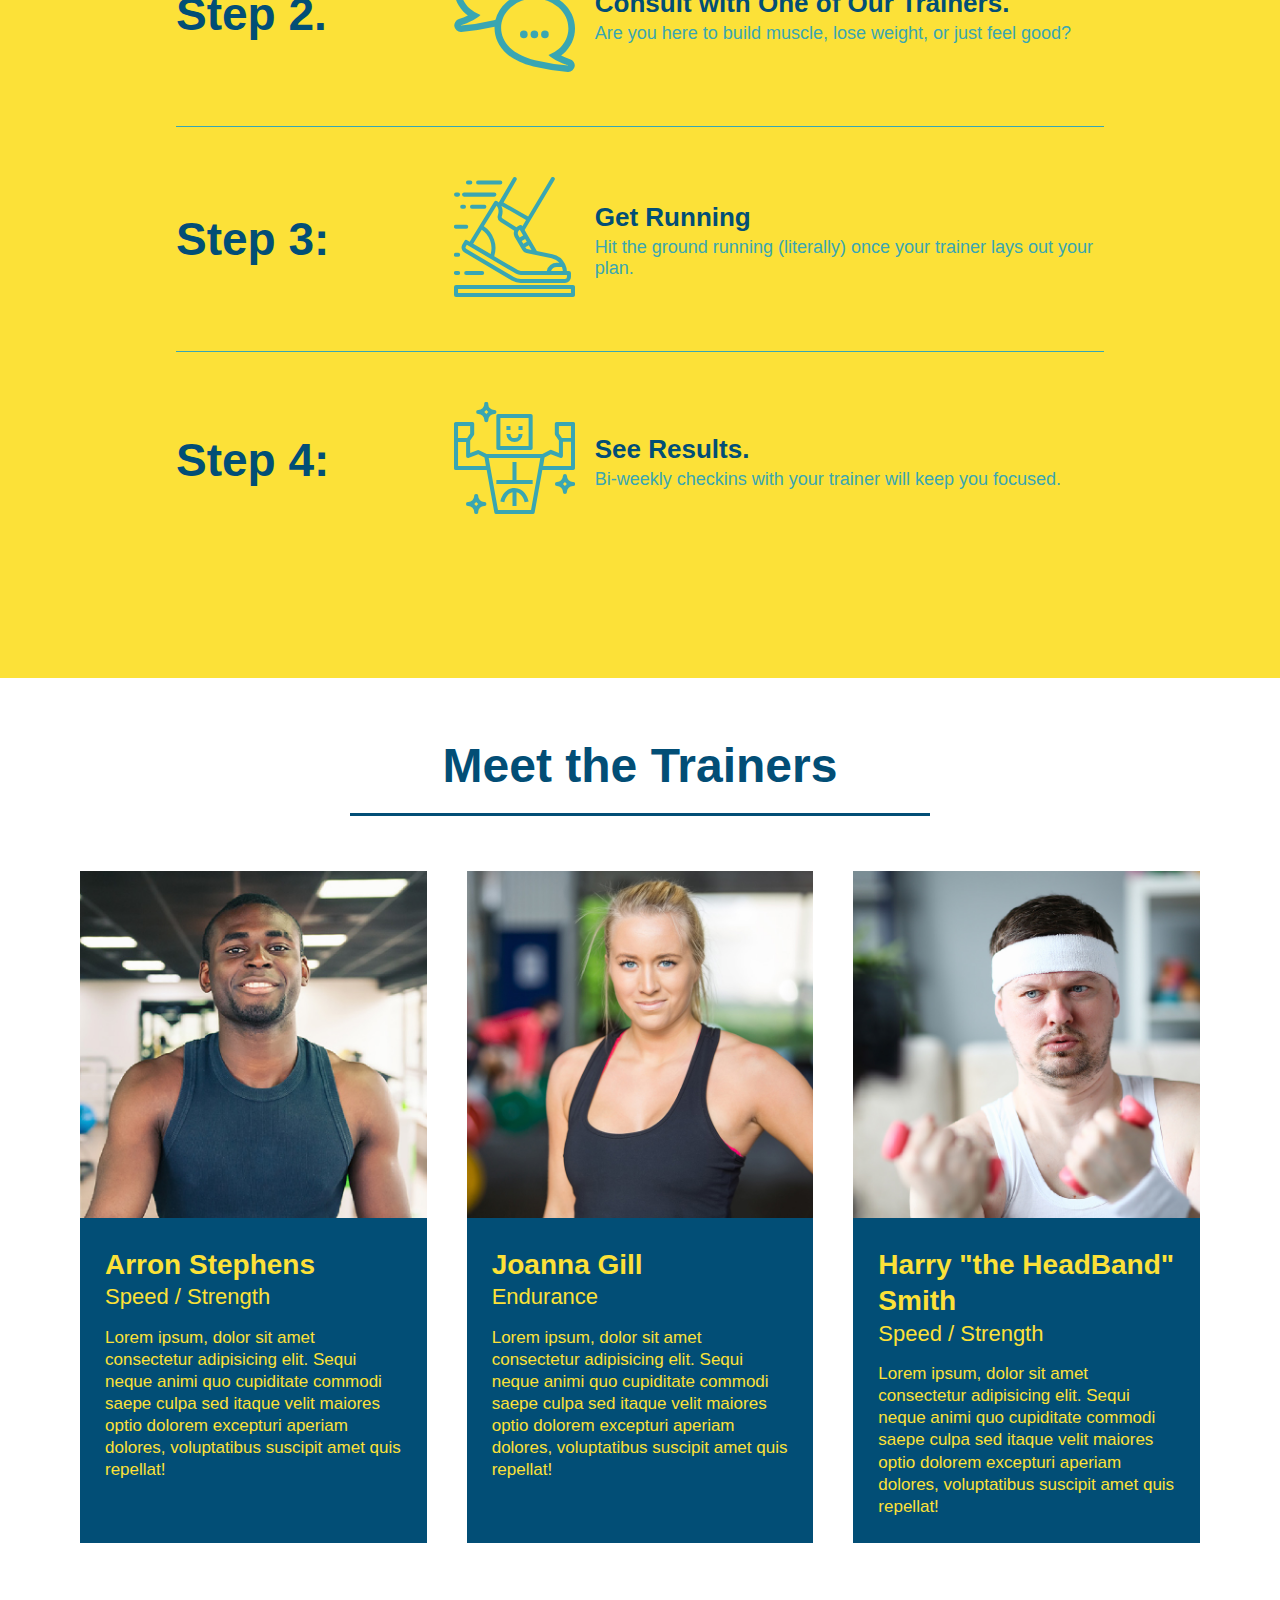
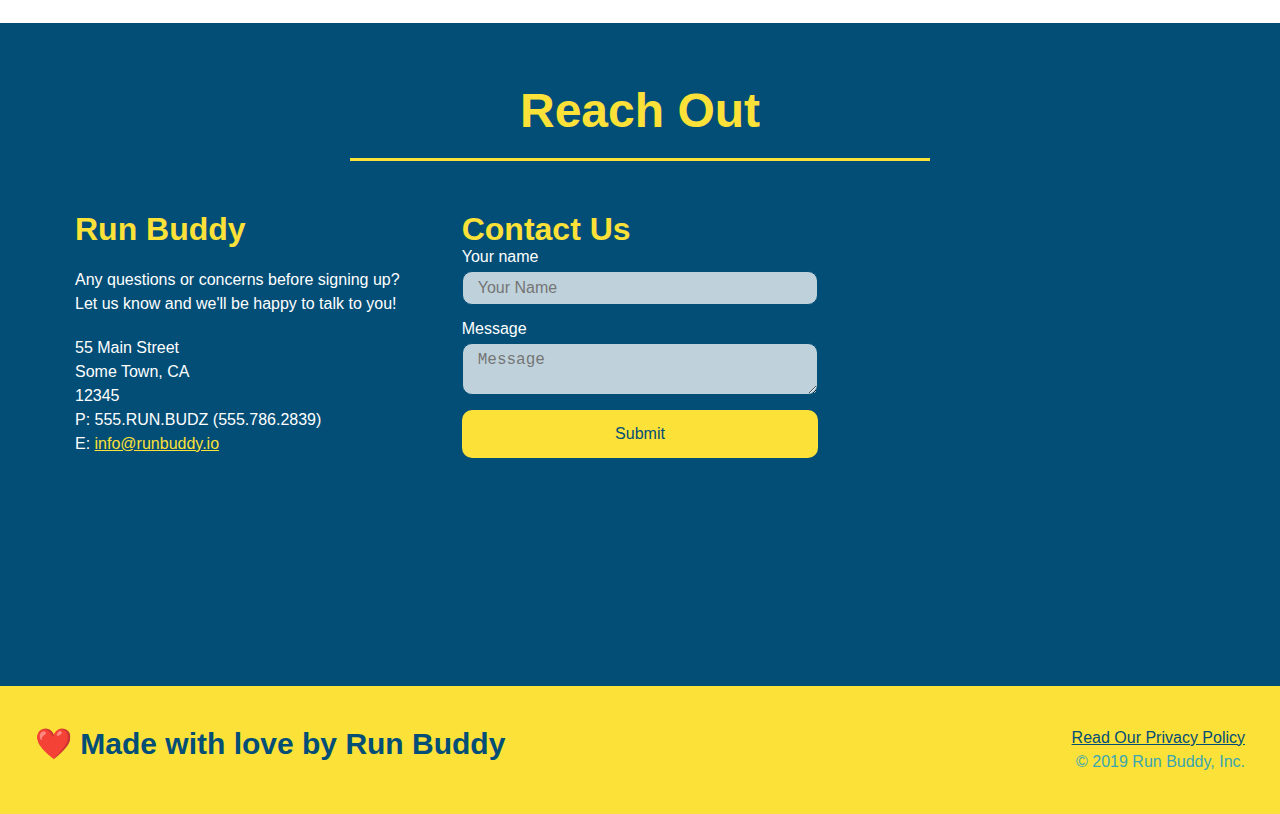
==== commit d28ea686: "final css touches" ====
--- a/index.html
+++ b/index.html
@@ -40,7 +40,8 @@
         <section class="hero">
             <div class="hero-cta">
                 <h2>Start Building Habits.</h2>
-                <p>seitan heirloom post-ironic pop-up iPhone mlkshk hella selfies fashion axe occupy readymade put a bird on it 
+                <p>
+                    seitan heirloom post-ironic pop-up iPhone mlkshk hella selfies fashion axe occupy readymade put a bird on it 
                     messenger bag Wes Anderson Schlitz plaid Bushwick church-key lo-fi skateboard slow-carb hashtag trust fund 
                     Williamsburg biodiesel fixie farm-to-table 8-bit banjo XOXO Banksy chillwave bicycle rights retro cliche 
                     tattooed bespoke irony mumblecore Shoreditch deep v polaroid McSweeney's bitters cray gentrify tofu Marfa 
@@ -61,14 +62,22 @@
                 <input type="tel" placeholder="Phone Number" name="phone" id="phone" class="form-input">
                 <p>
                     Have you worked out with a trainer before?
-                    <input type="radio" name="trainer-confirm" id="trainer-yes" />
-                    <label for="trainer-yes">Yes</label>
-                    <input type="radio" name="trainer-confirm" id="trainer-no" />
-                    <label for="trainer-no">No</label>
+                    <span class="radio-wrapper">
+                        <input type="radio" name="trainer-confirm" id="trainer-yes" />
+                        <label for="trainer-yes">Yes</label>
+                    </span>
+                    <span class="radio-wrapper">
+                        <input type="radio" name="trainer-confirm" id="trainer-no" />
+                        <label for="trainer-no">No</label>
+                    </span>    
                 </p>
                 <p>
-                    <label for="checkbox" >I acknowledge that I am at least 18 years of age.</label>
-                    <input type="checkbox" name="age-confirm" id="checkbox" />
+                    <span class="checkbox-wrapper">
+                        <input type="checkbox" name="age-confirm" id="checkbox" />
+                        <label for="checkbox" >
+                            I acknowledge that I am at least 18 years of age.
+                        </label>
+                    </span>
                 </p>
                 <button type="submit">
                     Get Running!
--- a/assets/css/style.css
+++ b/assets/css/style.css
@@ -1,33 +1,48 @@
-* {
+:root {
+    --primary-color: #fce138;
+    --secondary-color: #024e76;
+    --tertiary-color: #39a6b2;
+}
+* 
+{
     box-sizing: border-box;
     margin: 0;
     padding: 0;
 }
 body {
     /* more on this crazy alphanumerical value in a minute! */
-    color: #39a6b2;
+    color: var(--tertiary-color);
     font-family: Helvetica, Arial, sans-serif;
 }
 
 /* Apply styes to <header> */
 header {
     padding: 20px 35px;
-    background-color: #39a6b2;
+    background-color: var(--tertiary-color);
     display: flex;
     justify-content: space-between;
     flex-wrap: wrap;
+    position: -webkit-sticky;
+    position: sticky;
+    top: 0;
+    background-image: url("../images/hero-bg.jpg");
+    background-size: cover;
+    background-attachment: fixed;
+    background-position: 80%;
+    z-index: 9999;
 }
 
 header h1 {
     font-weight: bold;
+    margin: 0;
     font-size: 36px;
-    color: #fce138;
-    margin: 0;
+    color: var(--primary-color);
+    text-shadow: 0 0 10px rgba(0, 0, 0, 0.5);
 }
 
 header a {
     text-decoration: none;
-    color: #fce138;
+    color: var(--primary-color);
 }
 
 header nav {
@@ -43,23 +58,31 @@
 }
 
 header nav ul li a {
-    padding: 1px 15px;
+    padding: 10px 15px;
     font-weight: lighter;
     font-size: 1.55vw;
-}
+    text-shadow: 0 0 10px rgba(0, 0, 0, 0.5);
+}
+
+header nav ul li a:hover {
+    background: var(--primary-color);
+    color: var(--secondary-color);
+    border-radius: 15px;
+    text-shadow: none;
+  }
 
 /* Footer Style Starts */
 footer {
-    background: #fce138;
+    background: var(--primary-color);
+    padding: 40px 35px;
+    display: flex;
+    justify-content: space-between;
+    flex-wrap: wrap;
     width: 100%;
-    padding: 40px 35px;
-    display: flex;
-    justify-content: space-between;
-    flex-wrap: wrap;
 }
 
 footer h2 {
-    color: #024e76;
+    color: var(--secondary-color);
     font-size: 30px;
     margin: 0;
 }
@@ -70,7 +93,7 @@
 }
 
 footer a {
-    color: #024e76;
+    color: var(--secondary-color);
 }
 /* End Footer Styles */
 
@@ -88,6 +111,8 @@
     justify-content: center;
     flex-wrap: wrap;
     align-items: flex-start;
+    background-attachment: fixed;
+    background-position: 80%;
 }
 /* End of Hero Style */
 
@@ -105,17 +130,20 @@
 .hero-cta h2 {
     font-style: italic;
     font-size: 55px;
-    color: #fce138;
+    color: var(--primary-color);
+    text-shadow: 0 0 10px rgba(0, 0, 0, 0.5);
 }
 
 /*Start of Hero-Form Style */
 .hero-form {
-    border: 3px solid #024e76;
-    background-color: #fce138;
+    border: 3px solid var(--secondary-color);
+    background-color: var(--primary-color);
     padding: 20px;
-    color: #024e76;
+    color: var(--secondary-color);
     width: 40%;
     margin: 3.5%;
+    border-radius: 15px;
+    box-shadow: 0 0 10px rgba(0, 0, 0, 0.5);
 }
 /*End of Hero-Form Style */
 
@@ -130,13 +158,20 @@
 }
 
 .form-input {
-    border: 1px solid #024e76;
+    border: 1px solid var(--secondary-color);
     display: block;
     padding: 7px 15px;
     font-size: 16px;
-    color: #024e76;
+    color: var(--secondary-color);
     width: 100%;
     margin-bottom: 15px;
+    border-radius: 10px;
+    background-color: rgba(255,255,255, 0.75);
+}
+
+.form-input:focus {
+    background-color: rgba(255,255,255, 1);
+    outline: none;
 }
 
 .hero-form label {
@@ -144,19 +179,20 @@
 }
 
 .hero-form button {
-    color:#fce138;
-    background-color: #024e76;
+    color:var(--primary-color);
+    background-color: var(--secondary-color);
     border: none;
     padding: 10px 20px;
     font-size: 16px;
+    border-radius: 10px;
 }
 /* Hero Styles End */
 
 /* Section Title Styles Start */
 .section-title {
     font-size: 48px;
-    color: #024e76;
     border-bottom: 3px solid;
+    color: var(--secondary-color);
     padding-bottom: 20px;
     text-align: center;
     margin: 0 auto 35px auto;
@@ -164,40 +200,44 @@
 }
 
 .primary-border {
-    border-color: #fce138;
+    border-color: var(--primary-color);
 }
 
 .secondary-border {
-    border-color: #39a6b2;
+    border-color: var(--tertiary-color);
 }
 
 /*What We Do Section Start */
 .intro p {
     line-height: 1.7;
-    color: #39a6b2;
+    color: var(--tertiary-color);
     width: 80%;
+    margin: 0 auto;
     font-size: 20px;
-    margin: 0 auto;
     text-align: center;
 }
 
 .steps {
-    background: #fce138;
+    background: var(--primary-color);
 }
 
 .step {
     margin: 50px auto;
     padding-bottom: 50px;
     width: 80%;
-    border-bottom: 1px solid #39a6b2;
+    border-bottom: 1px solid var(--tertiary-color);
     display: flex;
     flex-wrap: wrap;
     align-items: center;
     justify-content: space-between;
 }
 
+.step:last-child {
+    border-bottom: none;
+}
+
 .step h3 {
-    color: #024e76;
+    color: var(--secondary-color);
     font-size: 46px;
     flex: 1 30%;
 }
@@ -221,15 +261,15 @@
     flex: 12;
 }
 
+.step-text p {
+    color: var(--tertiary-color);
+    font-size: 18px;
+}
+
 .step-text h4 {
     font-size: 26px;
     line-height: 1.5;
-    color: #024e76;
-}
-
-.step-text p {
-    color: #39a6b2;
-    font-size: 18px;
+    color: var(--secondary-color);
 }
 
 .trainers {
@@ -239,11 +279,12 @@
     flex-wrap: wrap;
     justify-content: space-around;
 }
+
 .trainer {
     margin: 20px;
-    background: #024e76;
-    color: #fce138;
     flex: 1;
+    background: var(--secondary-color);
+    color: var(--primary-color);
 }
 
 .trainer img {
@@ -273,11 +314,11 @@
 
 /*Reach Out Styles Start */
 .contact {
-    background: #024e76;
+    background: var(--secondary-color);
 }
 
 .contact h2 {
-    color: #fce138;
+    color: var(--primary-color);
 }
 
 .contact-info {
@@ -298,8 +339,9 @@
 .contact-info div {
     color: white;
 }
+
 .contact-info h3 {
-    color: #fce138;
+    color: var(--primary-color);
     font-size: 32px;
 }
 
@@ -311,27 +353,41 @@
 }
 
 .contact-form input, .contact-form textarea {
-    border: 1px solid #024e76;
+    border: 1px solid var(--secondary-color);
     display: block;
     padding: 7px 15px;
     font-size: 16px;
-    color: #024e76;
+    color: var(--secondary-color);
     width: 100%;
     margin-bottom: 15px;
     margin-top: 5px;
-}
+    border-radius: 10px;
+    background-color: rgba(255,255,255, 0.75);
+}
+
+.contact-form input:focus, .contact-form textarea:focus {
+    background-color: rgba(255,255,255, 1);
+    outline: none;
+  }
 
 .contact-form button {
     width: 100%;
     border: none;
-    background: #fce138;
-    color: #024e76;
+    background: var(--primary-color);
+    color: var(--secondary-color);
     text-align: center;
     padding: 15px 0;
     font-size: 16px;
-}
+    border-radius: 10px;
+}
+
+.contact-form button:hover {
+    color: var(--primary-color);
+    background: var(--tertiary-color);
+  }
+
 .contact-info a {
-    color: #fce138;
+    color: var(--primary-color);
 }
 /* Reach Out Styles End */
 
@@ -353,6 +409,7 @@
     header {
         padding-bottom: 0;
         justify-content: center;
+        position: relative;
     }
 
     header h1 {
@@ -398,11 +455,126 @@
 
 /* MEDIA QUERY FOR TABLETS AND SMALLER */
 @media screen and (max-width: 768px) {
-    
+
+    section {
+        padding: 30px 15px;
+      }
+    
+      .step h3 {
+        flex: 1 100%;
+        text-align: center;
+      }
+    
+      .step-info {
+        flex: 2 100%;
+        text-align: center;
+        justify-content: center;
+      }
+    
+      .step-img {
+        flex: 0 32%;
+        margin-right: 0;
+        margin-top: 15px;
+        margin-bottom: 15px;
+      }
+    
+      .step-text {
+        flex: 100%;  
+      }
+
+      .trainer-bio h3, .trainer-bio h4 {
+        display: block;
+      } 
 }
 
 /* MEDIA QUERY FOR MOBILE PHONES AND SMALLER */
 @media screen and (max-width: 575px) {
- 
-
-}+
+    .hero-form button {
+        width: 100%;
+      }
+    
+      .section-title {
+        width: 95%;
+      }
+    
+      .intro p {
+        width: 100%;
+      }
+    
+      .trainer {
+        flex: 0 100%;
+      }
+    
+      .contact-info {
+        text-align: center;
+      }
+    
+      .contact-info > * {
+        flex: 0 100%;
+      }
+
+      .contact-form {
+          order: 3;
+      }
+}
+
+/*Psuedo Elements for Hero-form*/
+.checkbox-wrapper input, .radio-wrapper input {
+    opacity: 0;
+}
+
+.checkbox-wrapper label, .radio-wrapper label {
+    position: relative;
+    left: 10px;
+    margin: 10px;
+    line-height: 1.6;
+}
+
+.checkbox-wrapper label::before, .radio-wrapper label::before {
+    content: "";
+    height: 20px;
+    width: 20px;
+    background: rgba(255,255,255, 0.75);
+    border: 1px solid var(--secondary-color);
+    position: absolute;
+    top: -4px;
+    left: -30px;
+}
+
+.radio-wrapper label::before {
+    border-radius: 50%;
+}
+
+.radio-wrapper label::after {
+    content: "";
+    width: 20px;
+    height: 20px;
+    border-radius: 50%;
+    background: var(--secondary-color);
+    position: absolute;
+    left: -29px;
+    top: -3px;
+    background-image: radial-gradient(circle, #39a6b2, #024e76);
+}
+
+.checkbox-wrapper label::after {
+    content: "";
+    height: 6px;
+    width: 14px;
+    border-left: 2px solid var(--secondary-color);
+    border-bottom: 2px solid var(--secondary-color);
+    position: absolute;
+    left: -26px;
+    top: 1px;
+    transform: rotate(-58deg);
+}
+
+.checkbox-wrapper input + label::after, .radio-wrapper input + label::after {
+    content: none;
+}
+
+.checkbox-wrapper input:checked + label::after, .radio-wrapper input:checked + label::after {
+    content: "";
+}
+
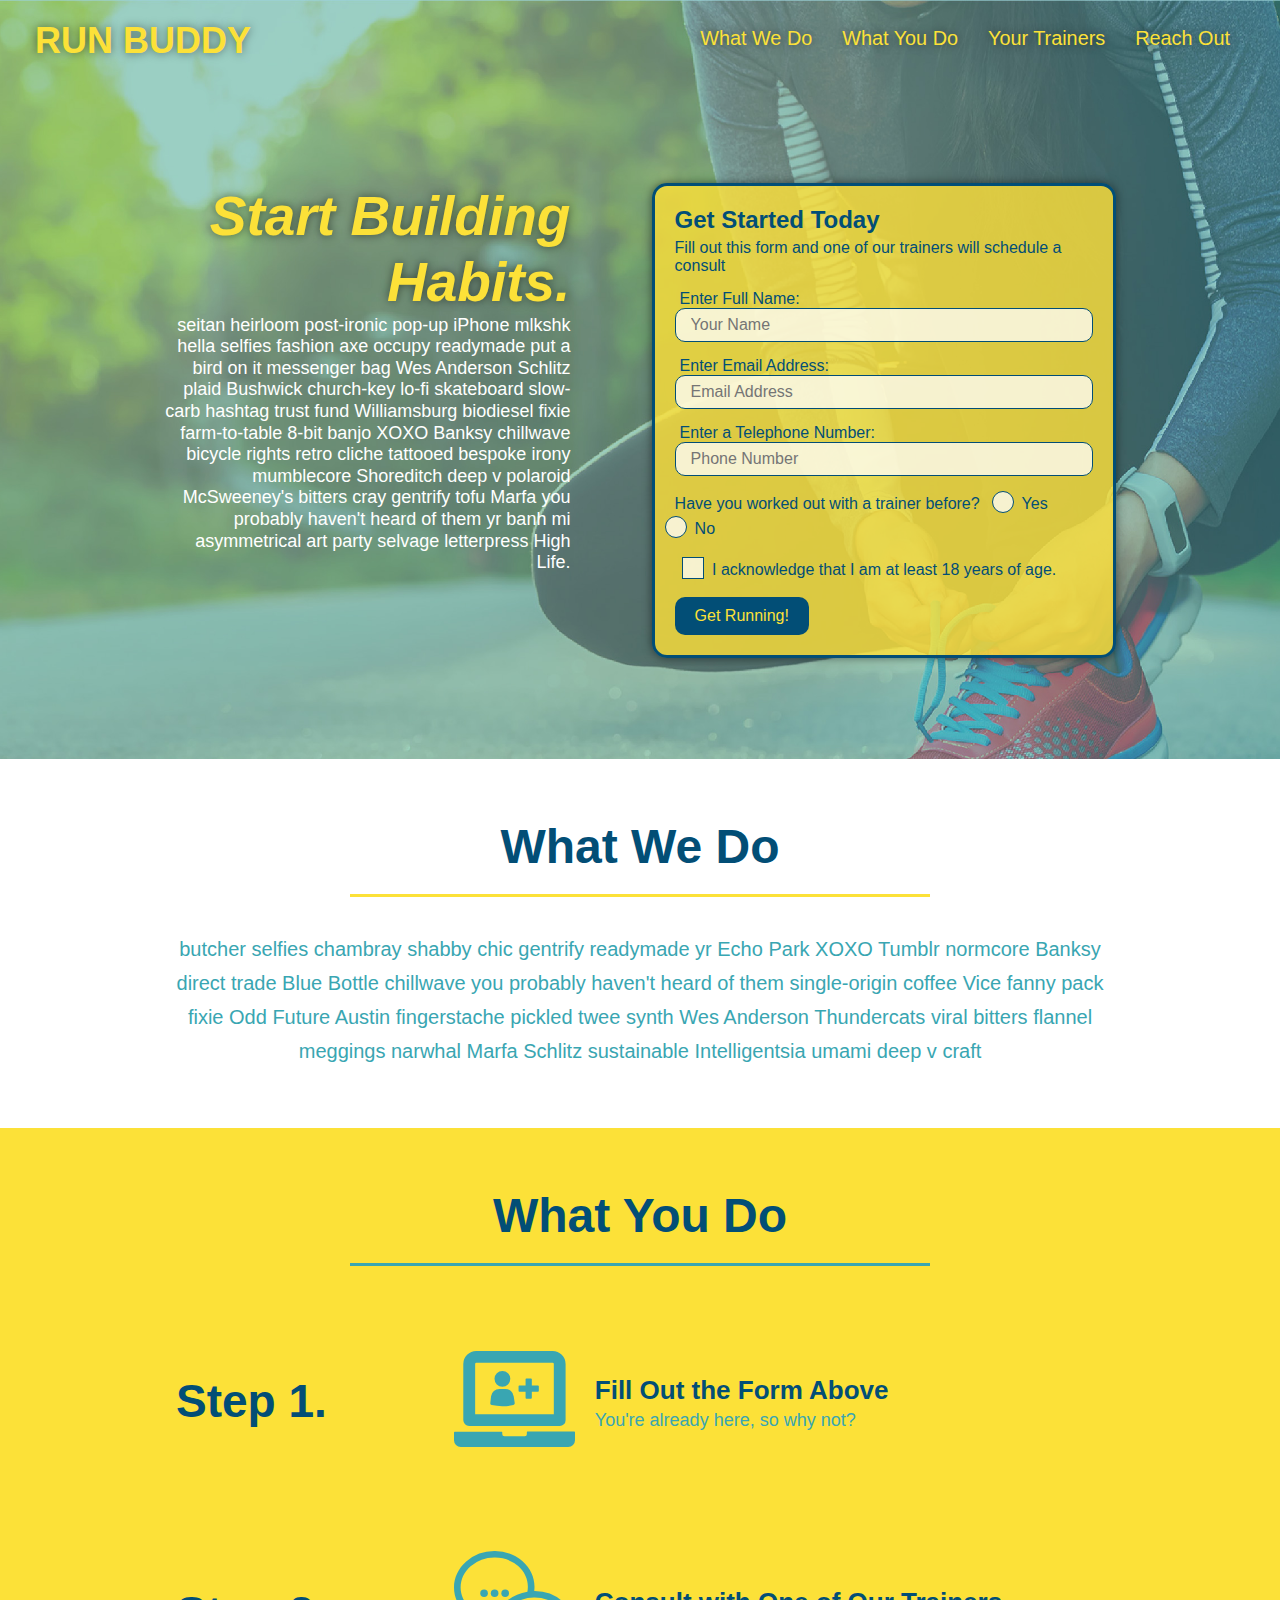
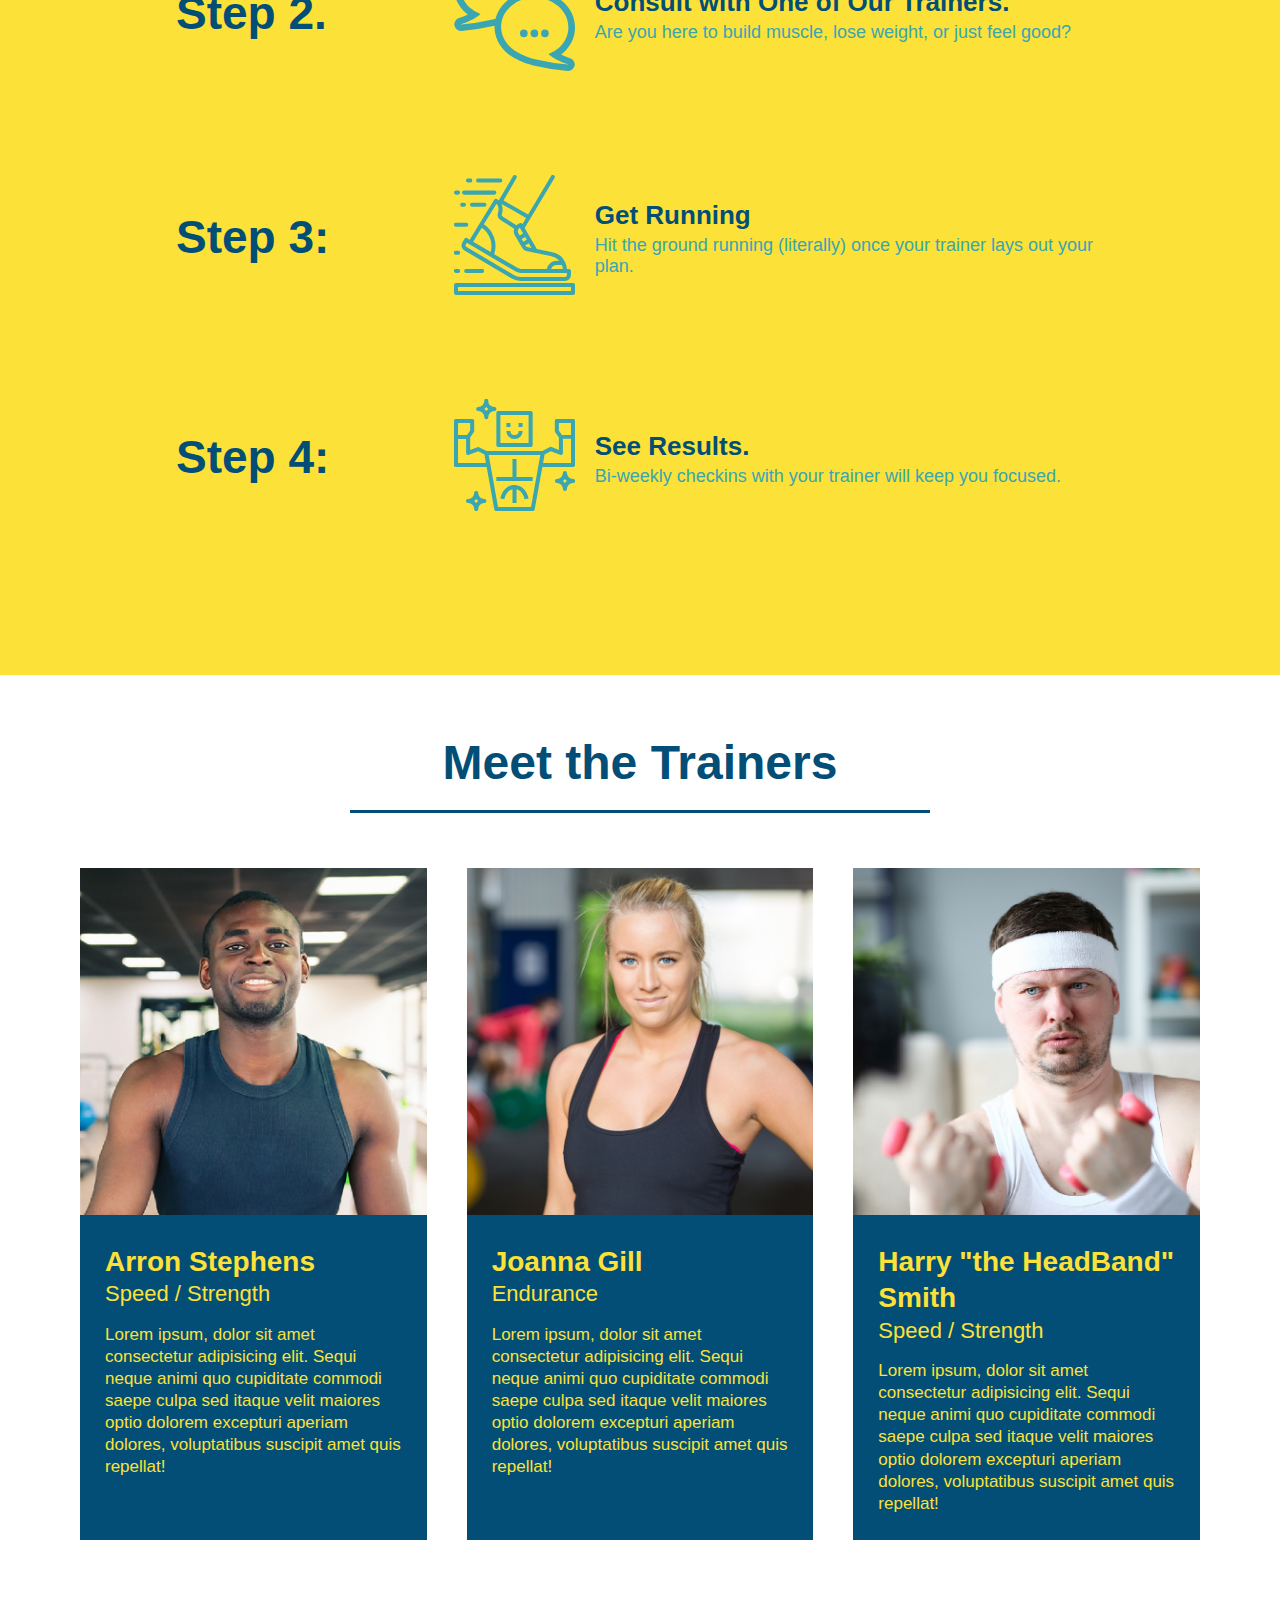
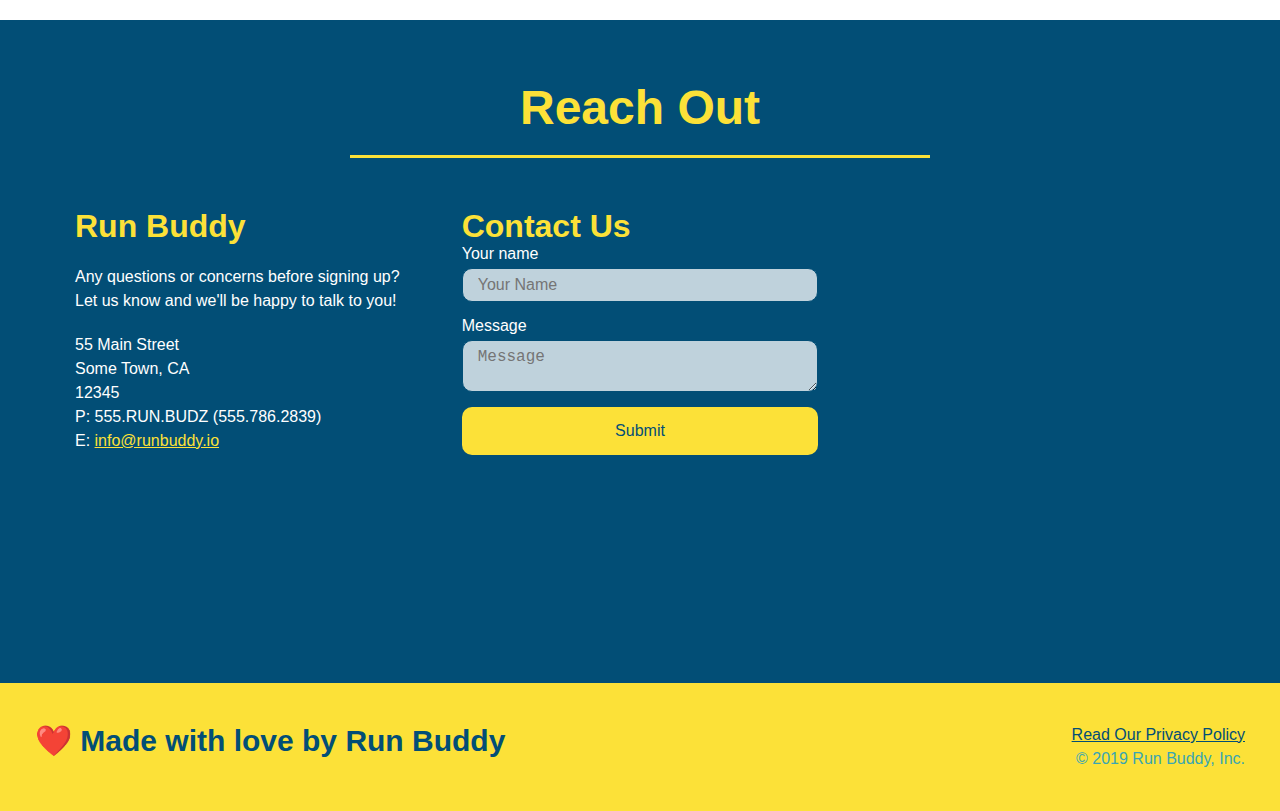
==== commit 9c84c8a0: "finall css adjustments" ====
--- a/index.html
+++ b/index.html
@@ -52,33 +52,32 @@
             <div class="hero-form">
                 <h3>Get Started Today</h3>
                 <p>Fill out this form and one of our trainers will schedule a consult</p>
-            <!--Add Form Element-->
-            <form>
-                <label for="name">Enter Full Name:</label>
-                <input type="text" placeholder="Your Name" name="name" id="name" class="form-input" >
-                <label for="email">Enter Email Address:</label>
-                <input type="email" placeholder="Email Address" name="email" id="email" class="form-input" >
-                <label for="phone">Enter a Telephone Number:</label>
-                <input type="tel" placeholder="Phone Number" name="phone" id="phone" class="form-input">
-                <p>
-                    Have you worked out with a trainer before?
-                    <span class="radio-wrapper">
-                        <input type="radio" name="trainer-confirm" id="trainer-yes" />
-                        <label for="trainer-yes">Yes</label>
-                    </span>
-                    <span class="radio-wrapper">
-                        <input type="radio" name="trainer-confirm" id="trainer-no" />
-                        <label for="trainer-no">No</label>
-                    </span>    
-                </p>
-                <p>
-                    <span class="checkbox-wrapper">
-                        <input type="checkbox" name="age-confirm" id="checkbox" />
-                        <label for="checkbox" >
-                            I acknowledge that I am at least 18 years of age.
-                        </label>
-                    </span>
-                </p>
+                <form>
+                    <label for="name">Enter Full Name:</label>
+                    <input type="text" placeholder="Your Name" name="name" id="name" class="form-input" >
+                    <label for="email">Enter Email Address:</label>
+                    <input type="email" placeholder="Email Address" name="email" id="email" class="form-input" >
+                    <label for="phone">Enter a Telephone Number:</label>
+                    <input type="tel" placeholder="Phone Number" name="phone" id="phone" class="form-input">
+                    <p>
+                        Have you worked out with a trainer before?
+                        <span class="radio-wrapper">
+                            <input type="radio" name="trainer-confirm" id="trainer-yes" />
+                            <label for="trainer-yes">Yes</label>
+                        </span>
+                        <span class="radio-wrapper">
+                            <input type="radio" name="trainer-confirm" id="trainer-no" />
+                            <label for="trainer-no">No</label>
+                        </span>    
+                    </p>
+                    <p>
+                        <span class="checkbox-wrapper">
+                            <input type="checkbox" name="age-confirm" id="checkbox" />
+                            <label for="checkbox" >
+                                I acknowledge that I am at least 18 years of age.
+                            </label>
+                        </span>
+                    </p>
                 <button type="submit">
                     Get Running!
                 </button>
@@ -109,7 +108,6 @@
                     What You Do
                 </h2>
             </div>  
-
             <div class="step">
                 <h3>Step 1.</h3>
                 <div class="step-info">
@@ -122,7 +120,6 @@
                     </div>
                 </div>
             </div>
-
             <div class="step">
                 <h3>Step 2.</h3>
                 <div class="step-info">
@@ -134,9 +131,7 @@
                         <p>Are you here to build muscle, lose weight, or just feel good?</p>
                     </div>
                 </div>
-
-            </div>
-
+            </div>
             <div class="step">
                 <h3>Step 3:</h3>
                 <div class="step-info">
--- a/assets/css/style.css
+++ b/assets/css/style.css
@@ -3,12 +3,12 @@
     --secondary-color: #024e76;
     --tertiary-color: #39a6b2;
 }
-* 
-{
+* {
     box-sizing: border-box;
     margin: 0;
     padding: 0;
 }
+
 body {
     /* more on this crazy alphanumerical value in a minute! */
     color: var(--tertiary-color);
@@ -137,7 +137,7 @@
 /*Start of Hero-Form Style */
 .hero-form {
     border: 3px solid var(--secondary-color);
-    background-color: var(--primary-color);
+    background-color: rgba(255, 225, 56, 0.8);
     padding: 20px;
     color: var(--secondary-color);
     width: 40%;
@@ -185,338 +185,6 @@
     padding: 10px 20px;
     font-size: 16px;
     border-radius: 10px;
-}
-/* Hero Styles End */
-
-/* Section Title Styles Start */
-.section-title {
-    font-size: 48px;
-    border-bottom: 3px solid;
-    color: var(--secondary-color);
-    padding-bottom: 20px;
-    text-align: center;
-    margin: 0 auto 35px auto;
-    width: 50%;
-}
-
-.primary-border {
-    border-color: var(--primary-color);
-}
-
-.secondary-border {
-    border-color: var(--tertiary-color);
-}
-
-/*What We Do Section Start */
-.intro p {
-    line-height: 1.7;
-    color: var(--tertiary-color);
-    width: 80%;
-    margin: 0 auto;
-    font-size: 20px;
-    text-align: center;
-}
-
-.steps {
-    background: var(--primary-color);
-}
-
-.step {
-    margin: 50px auto;
-    padding-bottom: 50px;
-    width: 80%;
-    border-bottom: 1px solid var(--tertiary-color);
-    display: flex;
-    flex-wrap: wrap;
-    align-items: center;
-    justify-content: space-between;
-}
-
-.step:last-child {
-    border-bottom: none;
-}
-
-.step h3 {
-    color: var(--secondary-color);
-    font-size: 46px;
-    flex: 1 30%;
-}
-.step-info {
-    flex: 2 70%;
-    display: flex;
-    flex-wrap: wrap;
-    align-items: center;
-}
-
-.step-img {
-    flex: 1 12%;
-    margin-right: 20px;
-}
-
-.step-img img {
-    max-width: 100%;
-}
-
-.step-text {
-    flex: 12;
-}
-
-.step-text p {
-    color: var(--tertiary-color);
-    font-size: 18px;
-}
-
-.step-text h4 {
-    font-size: 26px;
-    line-height: 1.5;
-    color: var(--secondary-color);
-}
-
-.trainers {
-    width: 100%;
-    margin: 0 auto;
-    display: flex;
-    flex-wrap: wrap;
-    justify-content: space-around;
-}
-
-.trainer {
-    margin: 20px;
-    flex: 1;
-    background: var(--secondary-color);
-    color: var(--primary-color);
-}
-
-.trainer img {
-    width: 100%;
-}
-
-.trainer-bio {
-    padding: 25px;
-    line-height: 1.3;
-}
-
-.trainer-bio h3 {
-    font-size: 28px;
-}
-
-.trainer-bio h4 {
-    font-weight: lighter;
-    font-size: 22px;
-    margin-bottom: 15px;
-}
-
-.trainer-bio p {
-    font-size: 17px;
-}
-
-
-
-/*Reach Out Styles Start */
-.contact {
-    background: var(--secondary-color);
-}
-
-.contact h2 {
-    color: var(--primary-color);
-}
-
-.contact-info {
-    display: flex;
-    justify-content: space-between;
-    flex-wrap: wrap;
-}
-
-.contact-info > * {
-    flex: 1;
-    margin: 15px;
-}
-
-.contact-info iframe {
-    height: 400px;
-}
-
-.contact-info div {
-    color: white;
-}
-
-.contact-info h3 {
-    color: var(--primary-color);
-    font-size: 32px;
-}
-
-.contact-info p, .contact-info address {
-    margin: 20px 0;
-    line-height: 1.5;
-    font-size: 16px;
-    font-style: normal;
-}
-
-.contact-form input, .contact-form textarea {
-    border: 1px solid var(--secondary-color);
-    display: block;
-    padding: 7px 15px;
-    font-size: 16px;
-    color: var(--secondary-color);
-    width: 100%;
-    margin-bottom: 15px;
-    margin-top: 5px;
-    border-radius: 10px;
-    background-color: rgba(255,255,255, 0.75);
-}
-
-.contact-form input:focus, .contact-form textarea:focus {
-    background-color: rgba(255,255,255, 1);
-    outline: none;
-  }
-
-.contact-form button {
-    width: 100%;
-    border: none;
-    background: var(--primary-color);
-    color: var(--secondary-color);
-    text-align: center;
-    padding: 15px 0;
-    font-size: 16px;
-    border-radius: 10px;
-}
-
-.contact-form button:hover {
-    color: var(--primary-color);
-    background: var(--tertiary-color);
-  }
-
-.contact-info a {
-    color: var(--primary-color);
-}
-/* Reach Out Styles End */
-
-/* Utilities Start */
-.text-left {
-    text-align: left;
-}
-
-.text-right {
-    text-align: right;
-}
-
-.flex-row {
-    display: flex;
-}
-
-/* MEDIA QUERY FOR SMALLER DESKTOP SCREENS AND SMALLER */
-@media screen and (max-wdidth: 980px) {
-    header {
-        padding-bottom: 0;
-        justify-content: center;
-        position: relative;
-    }
-
-    header h1 {
-        width: 100%;
-        text-align: center;
-    }
-
-    header nav ul {
-        margin-top: 20px;
-        width: 100%;
-        justify-content: center;
-    }
-
-    header nav ul li a {
-        font-size: 20px;
-    }
-
-    footer h2, footer div {
-        text-align: center;
-        width: 100%;
-    }
-
-    .hero-cta, .hero-form {
-        width: 100%;
-    }
-
-    .hero-cta {
-        text-align: center;
-    }
-
-    .section-title {
-        width: 80%;
-    }
-
-    .trainer {
-        flex: 0 70%;
-    }
-
-    .contact-info iframe {
-        flex: 1 100%;
-    }
-}
-
-/* MEDIA QUERY FOR TABLETS AND SMALLER */
-@media screen and (max-width: 768px) {
-
-    section {
-        padding: 30px 15px;
-      }
-    
-      .step h3 {
-        flex: 1 100%;
-        text-align: center;
-      }
-    
-      .step-info {
-        flex: 2 100%;
-        text-align: center;
-        justify-content: center;
-      }
-    
-      .step-img {
-        flex: 0 32%;
-        margin-right: 0;
-        margin-top: 15px;
-        margin-bottom: 15px;
-      }
-    
-      .step-text {
-        flex: 100%;  
-      }
-
-      .trainer-bio h3, .trainer-bio h4 {
-        display: block;
-      } 
-}
-
-/* MEDIA QUERY FOR MOBILE PHONES AND SMALLER */
-@media screen and (max-width: 575px) {
-
-    .hero-form button {
-        width: 100%;
-      }
-    
-      .section-title {
-        width: 95%;
-      }
-    
-      .intro p {
-        width: 100%;
-      }
-    
-      .trainer {
-        flex: 0 100%;
-      }
-    
-      .contact-info {
-        text-align: center;
-      }
-    
-      .contact-info > * {
-        flex: 0 100%;
-      }
-
-      .contact-form {
-          order: 3;
-      }
 }
 
 /*Psuedo Elements for Hero-form*/
@@ -555,7 +223,7 @@
     position: absolute;
     left: -29px;
     top: -3px;
-    background-image: radial-gradient(circle, #39a6b2, #024e76);
+    background-image: radial-gradient(circle, var(--tertiary-color), var(--secondary-color));
 }
 
 .checkbox-wrapper label::after {
@@ -578,3 +246,336 @@
     content: "";
 }
 
+/* Hero Styles End */
+
+/* Section Title Styles Start */
+.section-title {
+    font-size: 48px;
+    border-bottom: 3px solid;
+    color: var(--secondary-color);
+    padding-bottom: 20px;
+    text-align: center;
+    margin: 0 auto 35px auto;
+    width: 50%;
+}
+
+.primary-border {
+    border-color: var(--primary-color);
+}
+
+.secondary-border {
+    border-color: var(--tertiary-color);
+}
+
+/*What We Do Section Start */
+.intro p {
+    line-height: 1.7;
+    color: var(--tertiary-color);
+    width: 80%;
+    margin: 0 auto;
+    font-size: 20px;
+    text-align: center;
+}
+
+.steps {
+    background: var(--primary-color);
+}
+
+.step {
+    margin: 50px auto;
+    padding-bottom: 50px;
+    width: 80%;
+    display: flex;
+    flex-wrap: wrap;
+    align-items: center;
+    justify-content: space-between;
+}
+
+.step:last-child {
+    border-bottom: none;
+}
+
+.step h3 {
+    color: var(--secondary-color);
+    font-size: 46px;
+    flex: 1 30%;
+}
+.step-info {
+    flex: 2 70%;
+    display: flex;
+    flex-wrap: wrap;
+    align-items: center;
+}
+
+.step-img {
+    flex: 1 12%;
+    margin-right: 20px;
+}
+
+.step-img img {
+    max-width: 100%;
+}
+
+.step-text {
+    flex: 12;
+}
+
+.step-text p {
+    color: var(--tertiary-color);
+    font-size: 18px;
+}
+
+.step-text h4 {
+    font-size: 26px;
+    line-height: 1.5;
+    color: var(--secondary-color);
+}
+
+.trainers {
+    width: 100%;
+    margin: 0 auto;
+    display: flex;
+    flex-wrap: wrap;
+    justify-content: space-around;
+}
+
+.trainer {
+    margin: 20px;
+    flex: 1;
+    background: var(--secondary-color);
+    color: var(--primary-color);
+}
+
+.trainer img {
+    width: 100%;
+}
+
+.trainer-bio {
+    padding: 25px;
+    line-height: 1.3;
+}
+
+.trainer-bio h3 {
+    font-size: 28px;
+}
+
+.trainer-bio h4 {
+    font-weight: lighter;
+    font-size: 22px;
+    margin-bottom: 15px;
+}
+
+.trainer-bio p {
+    font-size: 17px;
+}
+
+/*Reach Out Styles Start */
+.contact {
+    background: var(--secondary-color);
+}
+
+.contact h2 {
+    color: var(--primary-color);
+}
+
+.contact-info {
+    display: flex;
+    justify-content: space-between;
+    flex-wrap: wrap;
+}
+
+.contact-info > * {
+    flex: 1;
+    margin: 15px;
+}
+
+.contact-info iframe {
+    height: 400px;
+}
+
+.contact-info div {
+    color: white;
+}
+
+.contact-info h3 {
+    color: var(--primary-color);
+    font-size: 32px;
+}
+
+.contact-info p, .contact-info address {
+    margin: 20px 0;
+    line-height: 1.5;
+    font-size: 16px;
+    font-style: normal;
+}
+
+.contact-form input, .contact-form textarea {
+    border: 1px solid var(--secondary-color);
+    display: block;
+    padding: 7px 15px;
+    font-size: 16px;
+    color: var(--secondary-color);
+    width: 100%;
+    margin-bottom: 15px;
+    margin-top: 5px;
+    border-radius: 10px;
+    background-color: rgba(255,255,255, 0.75);
+}
+
+.contact-form input:focus, .contact-form textarea:focus {
+    background-color: rgba(255,255,255, 1);
+    outline: none;
+  }
+
+.contact-form button {
+    width: 100%;
+    border: none;
+    background: var(--primary-color);
+    color: var(--secondary-color);
+    text-align: center;
+    padding: 15px 0;
+    font-size: 16px;
+    border-radius: 10px;
+}
+
+.contact-form button:hover {
+    color: var(--primary-color);
+    background: var(--tertiary-color);
+  }
+
+.contact-info a {
+    color: var(--primary-color);
+}
+/* Reach Out Styles End */
+
+/* Utilities Start */
+.text-left {
+    text-align: left;
+}
+
+.text-right {
+    text-align: right;
+}
+
+.flex-row {
+    display: flex;
+}
+
+/* MEDIA QUERY FOR SMALLER DESKTOP SCREENS AND SMALLER */
+@media screen and (max-width: 980px) {
+    header {
+        padding-bottom: 0;
+        justify-content: center;
+        position: relative;
+    }
+
+    header h1 {
+        width: 100%;
+        text-align: center;
+    }
+
+    header nav ul {
+        margin-top: 20px;
+        width: 100%;
+        justify-content: center;
+    }
+
+    header nav ul li a {
+        font-size: 20px;
+    }
+
+    footer h2, footer div {
+        text-align: center;
+        width: 100%;
+    }
+
+    .hero-cta, .hero-form {
+        width: 100%;
+    }
+
+    .hero-cta {
+        text-align: center;
+    }
+
+    .section-title {
+        width: 80%;
+    }
+
+    .trainer {
+        flex: 0 70%;
+    }
+
+    .contact-info iframe {
+        flex: 1 100%;
+    }
+}
+
+/* MEDIA QUERY FOR TABLETS AND SMALLER */
+@media screen and (max-width: 768px) {
+
+    section {
+        padding: 30px 15px;
+      }
+    
+      .step h3 {
+        flex: 1 100%;
+        text-align: center;
+      }
+    
+      .step-info {
+        flex: 2 100%;
+        text-align: center;
+        justify-content: center;
+      }
+    
+      .step-img {
+        flex: 0 32%;
+        margin-right: 0;
+        margin-top: 15px;
+        margin-bottom: 15px;
+      }
+    
+      .step-text {
+        flex: 100%;  
+      }
+
+      .trainer-bio h3, .trainer-bio h4 {
+        display: block;
+      } 
+}
+
+/* MEDIA QUERY FOR MOBILE PHONES AND SMALLER */
+@media screen and (max-width: 575px) {
+
+    .hero-form button {
+        width: 100%;
+    }
+    
+      .section-title {
+        width: 95%;
+    }
+    
+      .intro p {
+        width: 100%;
+    }
+    
+      .trainer {
+        flex: 0 100%;
+    
+    }
+    
+      .contact-info {
+        text-align: center;
+    }
+    
+      .contact-info > * {
+        flex: 0 100%;
+    }
+
+      .contact-form {
+          order: 3;
+    }
+}
+
+
+
